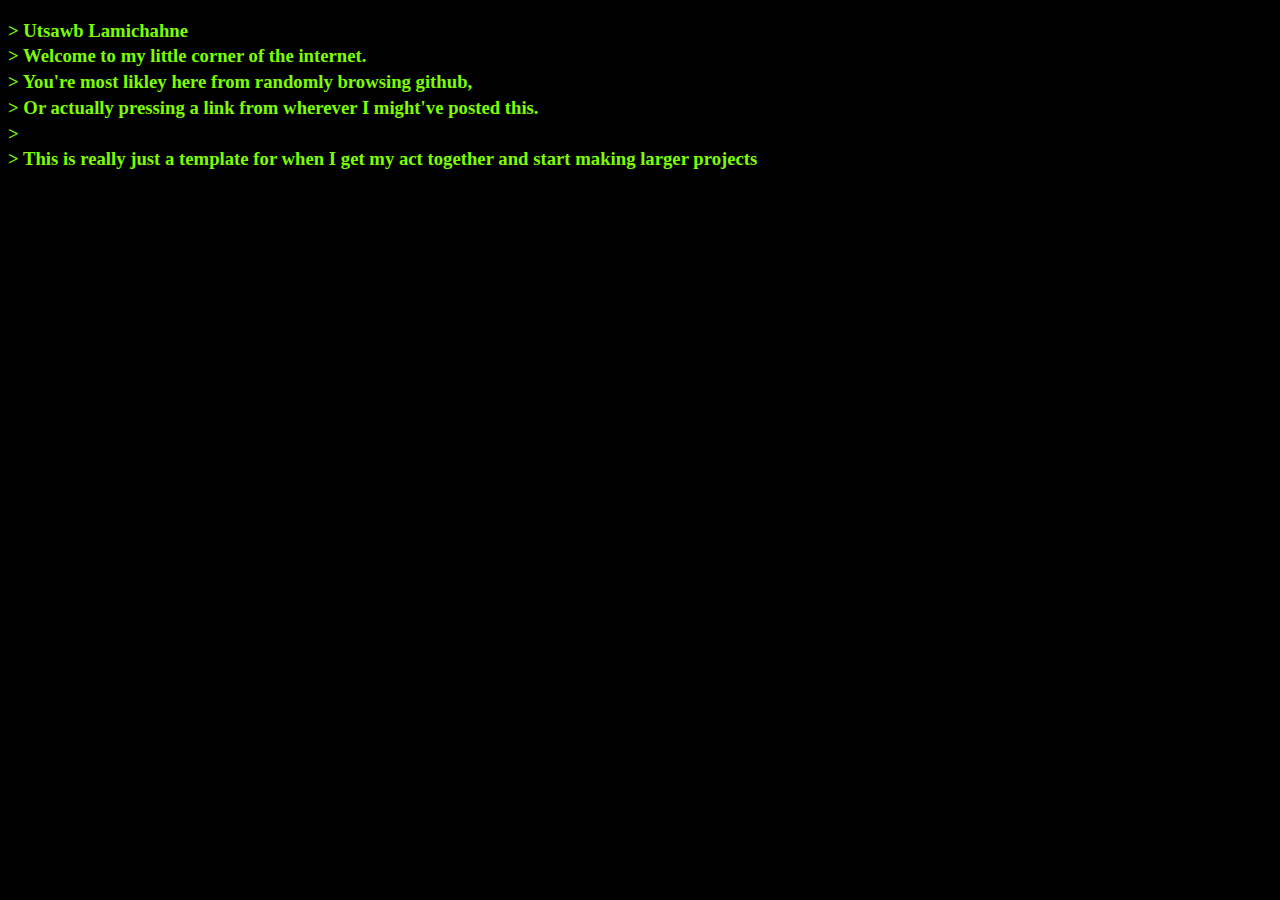
==== index.html @ 91feabf2 "Template for the website" ====
<!DOCTYPE html>
<head>
    <title> &#62.&#62 </title>
    <link rel="stylesheet" href="style.css">
    <script src="logic.js"></script>
</head>
<body>
    <div class="console">
        <h3>
            &#62 Utsawb Lamichahne
        </h3>
        <h3>
            &#62 Welcome to my little corner of the internet.
        </h3>
        <h3>
            &#62 You're most likley here from randomly browsing github,
        </h3>
        <h3>
            &#62 Or actually pressing a link from wherever I might've posted this.
        </h3>
        <h3>
            &#62
        </h3>
        <h3>
            &#62 This is really just a template for when I get my act together and start making larger projects
        </h3>
    </div>
</body>
</html>
---- style.css ----
html, body {
    background-color: black;
}

.console {
    color: lawngreen;
    display: inline-block;
    line-height: 7px;
    height: 7px;
}
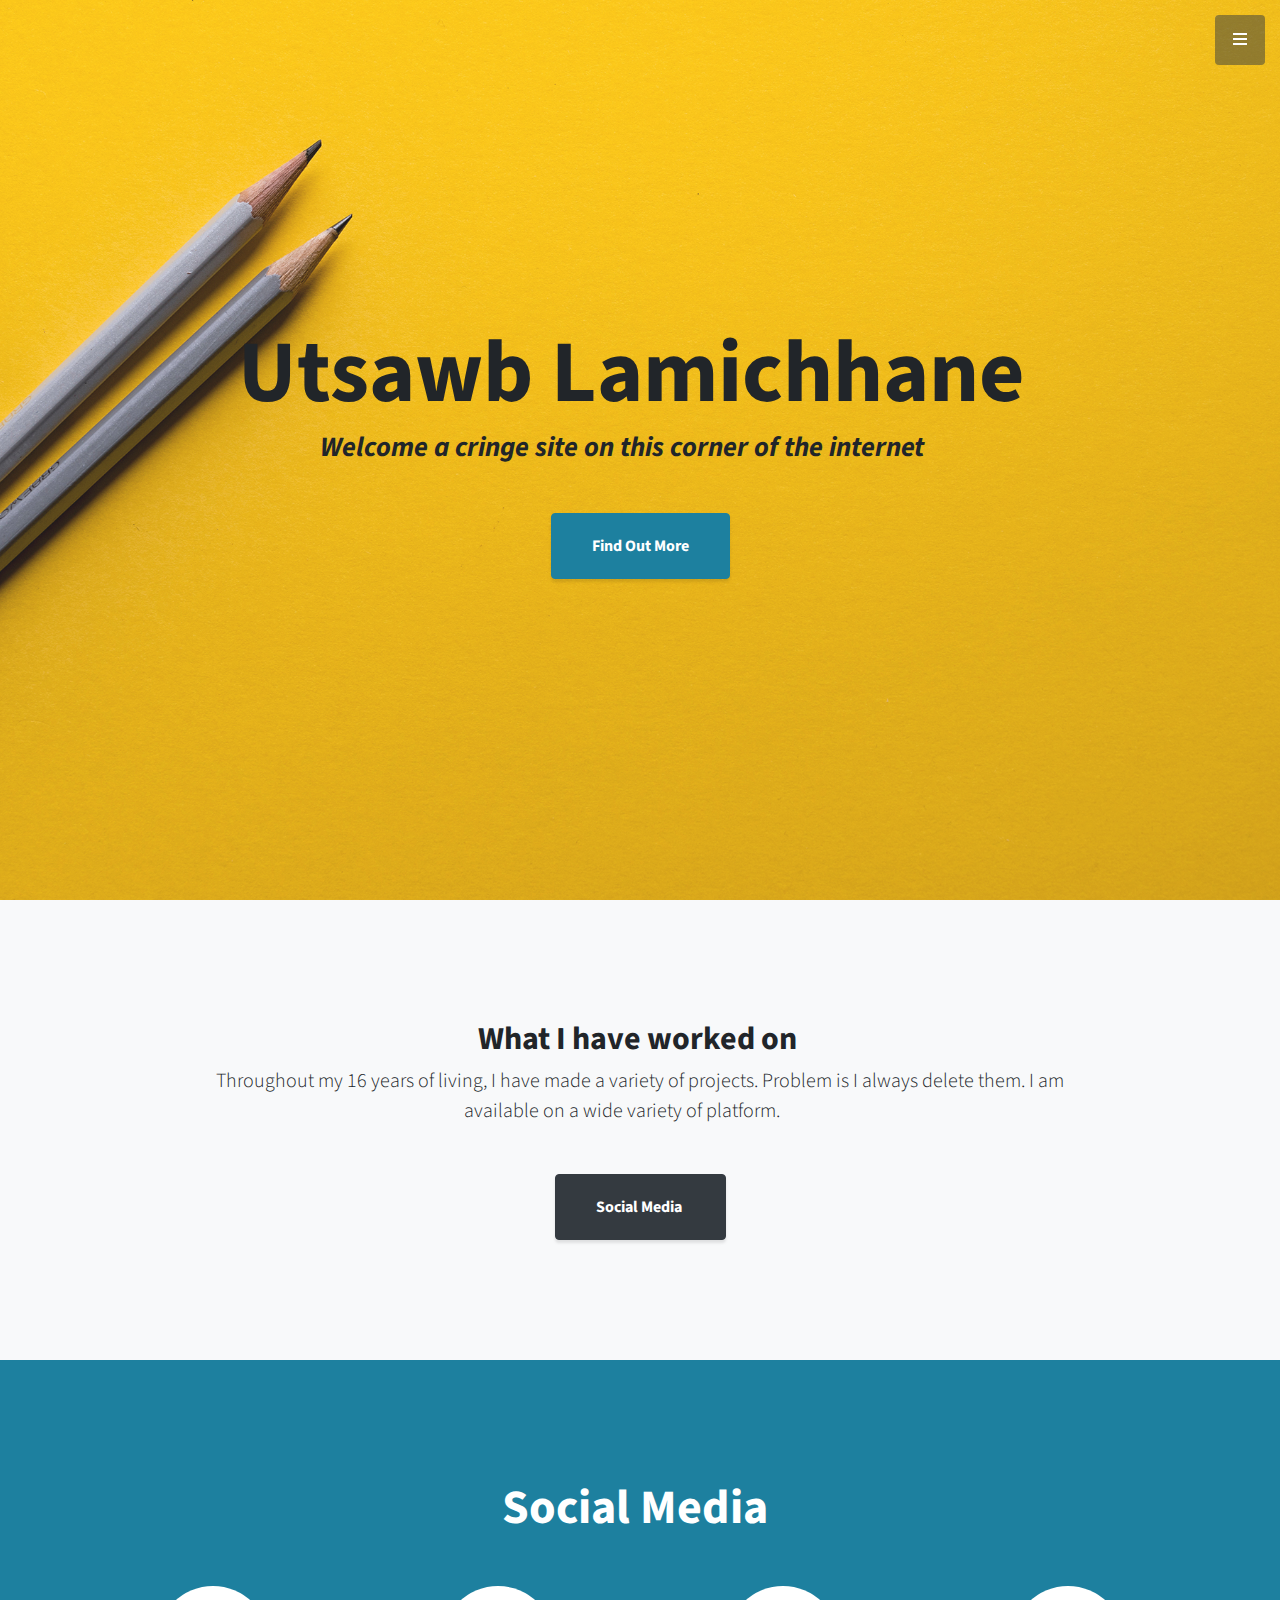
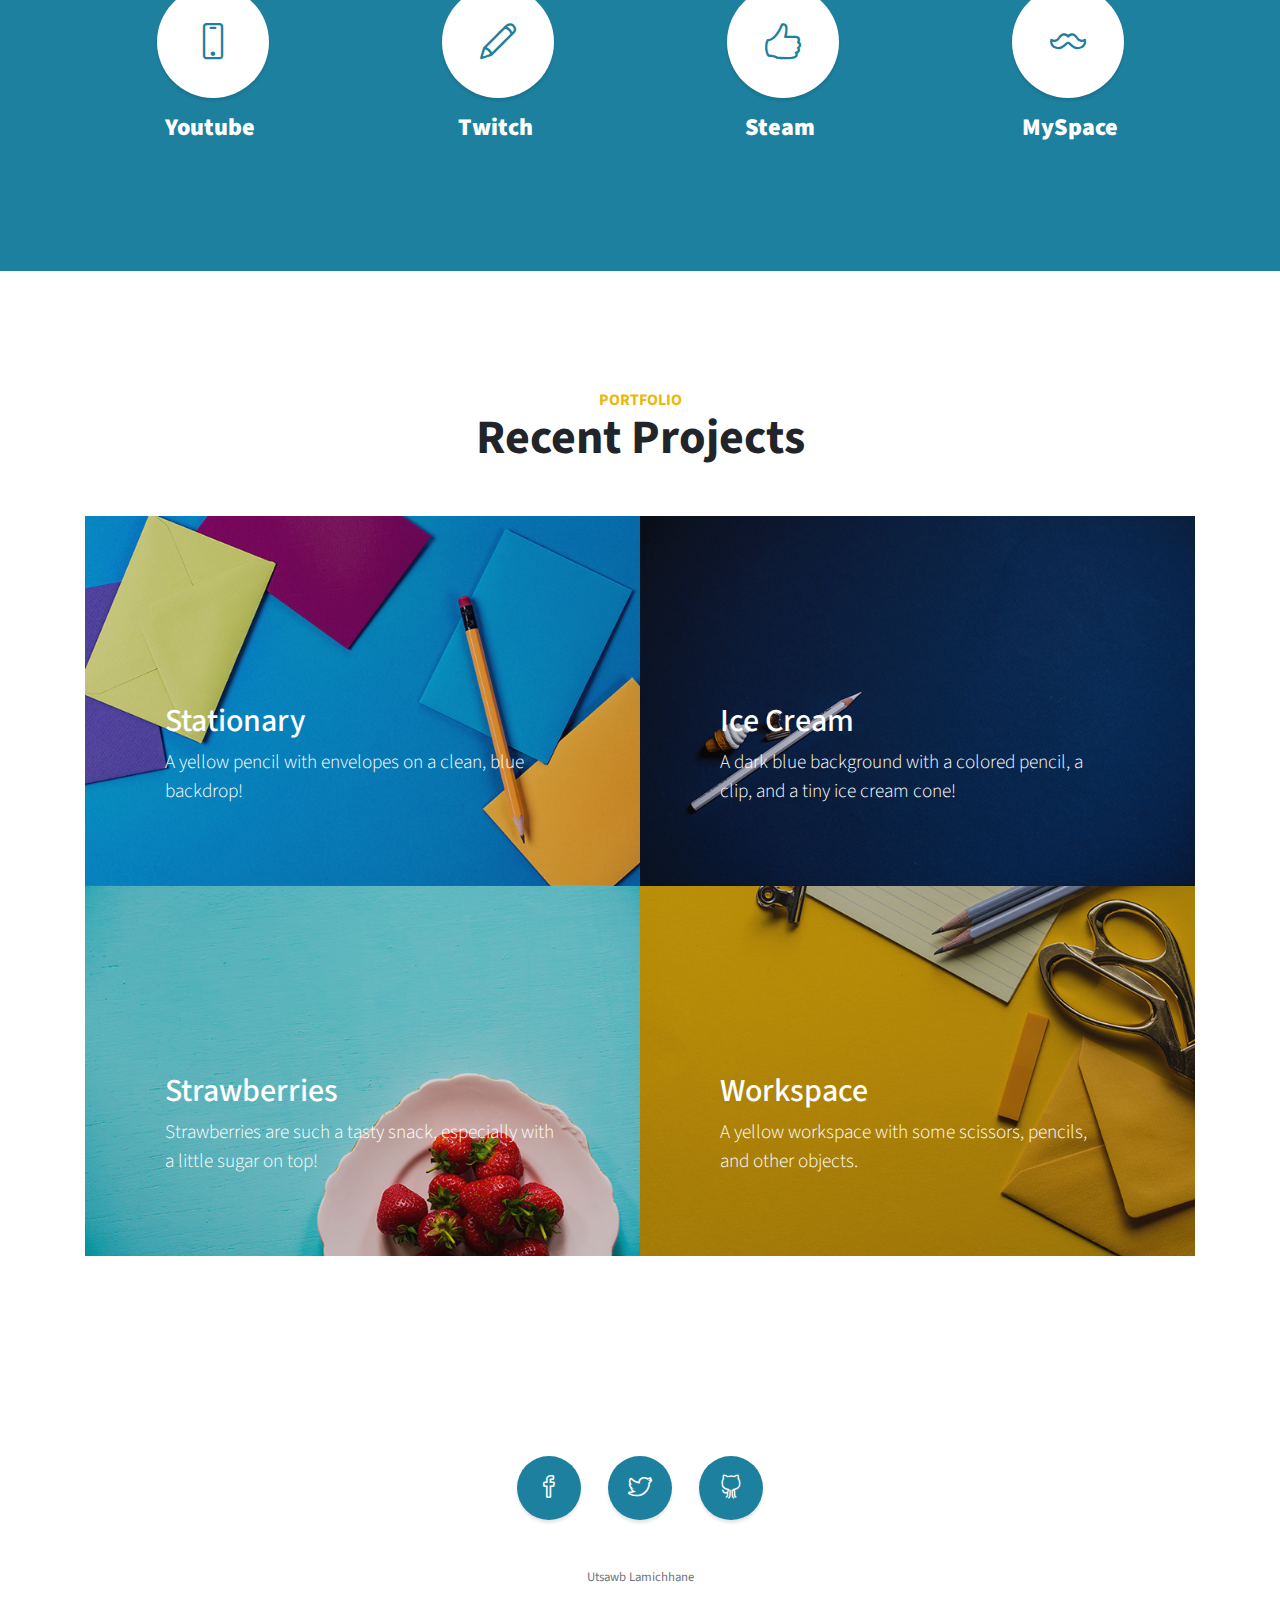
==== commit 5a659485: "New Website" ====
--- a/index.html
+++ b/index.html
@@ -1,29 +1,223 @@
 <!DOCTYPE html>
+<html lang="en">
+
 <head>
-    <title> &#62.&#62 </title>
-    <link rel="stylesheet" href="style.css">
-    <script src="logic.js"></script>
+
+  <meta charset="utf-8">
+  <meta name="viewport" content="width=device-width, initial-scale=1, shrink-to-fit=no">
+  <meta name="description" content="">
+  <meta name="author" content="">
+
+  <title>Utsawb Lamichhane</title>
+
+  <!-- Bootstrap Core CSS -->
+  <link href="vendor/bootstrap/css/bootstrap.min.css" rel="stylesheet">
+
+  <!-- Custom Fonts -->
+  <link href="vendor/fontawesome-free/css/all.min.css" rel="stylesheet" type="text/css">
+  <link href="https://fonts.googleapis.com/css?family=Source+Sans+Pro:300,400,700,300italic,400italic,700italic" rel="stylesheet" type="text/css">
+  <link href="vendor/simple-line-icons/css/simple-line-icons.css" rel="stylesheet">
+
+  <!-- Custom CSS -->
+  <link href="css/stylish-portfolio.min.css" rel="stylesheet">
+
 </head>
-<body>
-    <div class="console">
-        <h3>
-            &#62 Utsawb Lamichahne
-        </h3>
-        <h3>
-            &#62 Welcome to my little corner of the internet.
-        </h3>
-        <h3>
-            &#62 You're most likley here from randomly browsing github,
-        </h3>
-        <h3>
-            &#62 Or actually pressing a link from wherever I might've posted this.
-        </h3>
-        <h3>
-            &#62
-        </h3>
-        <h3>
-            &#62 This is really just a template for when I get my act together and start making larger projects
-        </h3>
-    </div>
+
+<body id="page-top">
+
+  <!-- Navigation -->
+  <a class="menu-toggle rounded" href="#">
+    <i class="fas fa-bars"></i>
+  </a>
+  <nav id="sidebar-wrapper">
+    <ul class="sidebar-nav">
+      <li class="sidebar-brand">
+        <a class="js-scroll-trigger" href="#page-top">Start Bootstrap</a>
+      </li>
+      <li class="sidebar-nav-item">
+        <a class="js-scroll-trigger" href="#page-top">Home</a>
+      </li>
+      <li class="sidebar-nav-item">
+        <a class="js-scroll-trigger" href="#about">About</a>
+      </li>
+      <li class="sidebar-nav-item">
+        <a class="js-scroll-trigger" href="#services">Services</a>
+      </li>
+      <li class="sidebar-nav-item">
+        <a class="js-scroll-trigger" href="#portfolio">Portfolio</a>
+      </li>
+      <li class="sidebar-nav-item">
+        <a class="js-scroll-trigger" href="#contact">Contact</a>
+      </li>
+    </ul>
+  </nav>
+
+  <!-- Header -->
+  <header class="masthead d-flex">
+    <div class="container text-center my-auto">
+      <h1 class="mb-1">Utsawb Lamichhane&nbsp;</h1>
+      <h3 class="mb-5">
+        <em>Welcome a cringe site on this corner of the internet&nbsp; &nbsp; &nbsp;&nbsp;</em>
+      </h3>
+      <a class="btn btn-primary btn-xl js-scroll-trigger" href="#about">Find Out More</a>
+    </div>
+    <div class="overlay"></div>
+  </header>
+
+  <!-- About -->
+  <section class="content-section bg-light" id="about">
+    <div class="container text-center">
+      <div class="row">
+        <div class="col-lg-10 mx-auto">
+          <h2>What I have worked on&nbsp;</h2>
+          <p class="lead mb-5">Throughout my 16 years of living, I have made a variety of projects. Problem is I always delete them. I am available on a wide variety of platform.&nbsp; &nbsp; &nbsp; &nbsp; &nbsp;</p>
+          <a class="btn btn-dark btn-xl js-scroll-trigger" href="#services">Social Media&nbsp;</a>
+        </div>
+      </div>
+    </div>
+  </section>
+
+  <!-- Services -->
+  <section class="content-section bg-primary text-white text-center" id="services">
+    <div class="container">
+      <div class="content-section-heading">
+<h2 class="mb-5">Social Media&nbsp;</h2>
+      </div>
+      <div class="row">
+        <div class="col-lg-3 col-md-6 mb-5 mb-lg-0" onclick="window.location.href='https://www.youtube.com/c/TheCreepingGamer';">
+          <span class="service-icon rounded-circle mx-auto mb-3">
+            <i class="icon-screen-smartphone"></i>
+          </span>
+          <h4>
+            <strong >Youtube&nbsp;</strong>
+          </h4>
+</div>
+        <div class="col-lg-3 col-md-6 mb-5 mb-lg-0">
+          <span class="service-icon rounded-circle mx-auto mb-3">
+            <i class="icon-pencil"></i>
+          </span>
+          <h4>
+            <strong>Twitch&nbsp;</strong>
+          </h4>
+</div>
+        <div class="col-lg-3 col-md-6 mb-5 mb-md-0">
+          <span class="service-icon rounded-circle mx-auto mb-3">
+            <i class="icon-like"></i>
+          </span>
+          <h4>
+            <strong>Steam&nbsp;</strong>
+          </h4>
+</div>
+        <div class="col-lg-3 col-md-6">
+          <span class="service-icon rounded-circle mx-auto mb-3">
+            <i class="icon-mustache"></i>
+          </span>
+          <h4>
+            <strong>&nbsp;MySpace</strong>
+          </h4>
+</div>
+      </div>
+    </div>
+  </section>
+
+  <!-- Callout -->
+  <!-- Portfolio -->
+  <section class="content-section" id="portfolio">
+    <div class="container">
+      <div class="content-section-heading text-center">
+        <h3 class="text-secondary mb-0">Portfolio</h3>
+        <h2 class="mb-5">Recent Projects</h2>
+      </div>
+      <div class="row no-gutters">
+        <div class="col-lg-6">
+          <a class="portfolio-item" href="#!">
+            <div class="caption">
+              <div class="caption-content">
+                <div class="h2">Stationary</div>
+                <p class="mb-0">A yellow pencil with envelopes on a clean, blue backdrop!</p>
+              </div>
+            </div>
+            <img class="img-fluid" src="img/portfolio-1.jpg" alt="">
+          </a>
+        </div>
+        <div class="col-lg-6">
+          <a class="portfolio-item" href="#!">
+            <div class="caption">
+              <div class="caption-content">
+                <div class="h2">Ice Cream</div>
+                <p class="mb-0">A dark blue background with a colored pencil, a clip, and a tiny ice cream cone!</p>
+              </div>
+            </div>
+            <img class="img-fluid" src="img/portfolio-2.jpg" alt="">
+          </a>
+        </div>
+        <div class="col-lg-6">
+          <a class="portfolio-item" href="#!">
+            <div class="caption">
+              <div class="caption-content">
+                <div class="h2">Strawberries</div>
+                <p class="mb-0">Strawberries are such a tasty snack, especially with a little sugar on top!</p>
+              </div>
+            </div>
+            <img class="img-fluid" src="img/portfolio-3.jpg" alt="">
+          </a>
+        </div>
+        <div class="col-lg-6">
+          <a class="portfolio-item" href="#!">
+            <div class="caption">
+              <div class="caption-content">
+                <div class="h2">Workspace</div>
+                <p class="mb-0">A yellow workspace with some scissors, pencils, and other objects.</p>
+              </div>
+            </div>
+            <img class="img-fluid" src="img/portfolio-4.jpg" alt="">
+          </a>
+        </div>
+      </div>
+    </div>
+  </section>
+
+  <!-- Call to Action -->
+  <!-- Map -->
+  <!-- Footer -->
+  <footer class="footer text-center">
+    <div class="container">
+      <ul class="list-inline mb-5">
+        <li class="list-inline-item">
+          <a class="social-link rounded-circle text-white mr-3" href="#!">
+            <i class="icon-social-facebook"></i>
+          </a>
+        </li>
+        <li class="list-inline-item">
+          <a class="social-link rounded-circle text-white mr-3" href="#!">
+            <i class="icon-social-twitter"></i>
+          </a>
+        </li>
+        <li class="list-inline-item">
+          <a class="social-link rounded-circle text-white" href="#!">
+            <i class="icon-social-github"></i>
+          </a>
+        </li>
+      </ul>
+      <p class="text-muted small mb-0">Utsawb Lamichhane</p>
+    </div>
+  </footer>
+
+  <!-- Scroll to Top Button-->
+  <a class="scroll-to-top rounded js-scroll-trigger" href="#page-top">
+    <i class="fas fa-angle-up"></i>
+  </a>
+
+  <!-- Bootstrap core JavaScript -->
+  <script src="vendor/jquery/jquery.min.js"></script>
+  <script src="vendor/bootstrap/js/bootstrap.bundle.min.js"></script>
+
+  <!-- Plugin JavaScript -->
+  <script src="vendor/jquery-easing/jquery.easing.min.js"></script>
+
+  <!-- Custom scripts for this template -->
+  <script src="js/stylish-portfolio.min.js"></script>
+
 </body>
-</html>+
+</html>
--- a/vendor/fontawesome-free/css/all.min.css
+++ b/vendor/fontawesome-free/css/all.min.css
@@ -0,0 +1,5 @@
+/*!
+ * Font Awesome Free 5.13.1 by @fontawesome - https://fontawesome.com
+ * License - https://fontawesome.com/license/free (Icons: CC BY 4.0, Fonts: SIL OFL 1.1, Code: MIT License)
+ */
+.fa,.fab,.fad,.fal,.far,.fas{-moz-osx-font-smoothing:grayscale;-webkit-font-smoothing:antialiased;display:inline-block;font-style:normal;font-variant:normal;text-rendering:auto;line-height:1}.fa-lg{font-size:1.33333em;line-height:.75em;vertical-align:-.0667em}.fa-xs{font-size:.75em}.fa-sm{font-size:.875em}.fa-1x{font-size:1em}.fa-2x{font-size:2em}.fa-3x{font-size:3em}.fa-4x{font-size:4em}.fa-5x{font-size:5em}.fa-6x{font-size:6em}.fa-7x{font-size:7em}.fa-8x{font-size:8em}.fa-9x{font-size:9em}.fa-10x{font-size:10em}.fa-fw{text-align:center;width:1.25em}.fa-ul{list-style-type:none;margin-left:2.5em;padding-left:0}.fa-ul>li{position:relative}.fa-li{left:-2em;position:absolute;text-align:center;width:2em;line-height:inherit}.fa-border{border:.08em solid #eee;border-radius:.1em;padding:.2em .25em .15em}.fa-pull-left{float:left}.fa-pull-right{float:right}.fa.fa-pull-left,.fab.fa-pull-left,.fal.fa-pull-left,.far.fa-pull-left,.fas.fa-pull-left{margin-right:.3em}.fa.fa-pull-right,.fab.fa-pull-right,.fal.fa-pull-right,.far.fa-pull-right,.fas.fa-pull-right{margin-left:.3em}.fa-spin{-webkit-animation:fa-spin 2s linear infinite;animation:fa-spin 2s linear infinite}.fa-pulse{-webkit-animation:fa-spin 1s steps(8) infinite;animation:fa-spin 1s steps(8) infinite}@-webkit-keyframes fa-spin{0%{-webkit-transform:rotate(0deg);transform:rotate(0deg)}to{-webkit-transform:rotate(1turn);transform:rotate(1turn)}}@keyframes fa-spin{0%{-webkit-transform:rotate(0deg);transform:rotate(0deg)}to{-webkit-transform:rotate(1turn);transform:rotate(1turn)}}.fa-rotate-90{-ms-filter:"progid:DXImageTransform.Microsoft.BasicImage(rotation=1)";-webkit-transform:rotate(90deg);transform:rotate(90deg)}.fa-rotate-180{-ms-filter:"progid:DXImageTransform.Microsoft.BasicImage(rotation=2)";-webkit-transform:rotate(180deg);transform:rotate(180deg)}.fa-rotate-270{-ms-filter:"progid:DXImageTransform.Microsoft.BasicImage(rotation=3)";-webkit-transform:rotate(270deg);transform:rotate(270deg)}.fa-flip-horizontal{-ms-filter:"progid:DXImageTransform.Microsoft.BasicImage(rotation=0, mirror=1)";-webkit-transform:scaleX(-1);transform:scaleX(-1)}.fa-flip-vertical{-webkit-transform:scaleY(-1);transform:scaleY(-1)}.fa-flip-both,.fa-flip-horizontal.fa-flip-vertical,.fa-flip-vertical{-ms-filter:"progid:DXImageTransform.Microsoft.BasicImage(rotation=2, mirror=1)"}.fa-flip-both,.fa-flip-horizontal.fa-flip-vertical{-webkit-transform:scale(-1);transform:scale(-1)}:root .fa-flip-both,:root .fa-flip-horizontal,:root .fa-flip-vertical,:root .fa-rotate-90,:root .fa-rotate-180,:root .fa-rotate-270{-webkit-filter:none;filter:none}.fa-stack{display:inline-block;height:2em;line-height:2em;position:relative;vertical-align:middle;width:2.5em}.fa-stack-1x,.fa-stack-2x{left:0;position:absolute;text-align:center;width:100%}.fa-stack-1x{line-height:inherit}.fa-stack-2x{font-size:2em}.fa-inverse{color:#fff}.fa-500px:before{content:"\f26e"}.fa-accessible-icon:before{content:"\f368"}.fa-accusoft:before{content:"\f369"}.fa-acquisitions-incorporated:before{content:"\f6af"}.fa-ad:before{content:"\f641"}.fa-address-book:before{content:"\f2b9"}.fa-address-card:before{content:"\f2bb"}.fa-adjust:before{content:"\f042"}.fa-adn:before{content:"\f170"}.fa-adobe:before{content:"\f778"}.fa-adversal:before{content:"\f36a"}.fa-affiliatetheme:before{content:"\f36b"}.fa-air-freshener:before{content:"\f5d0"}.fa-airbnb:before{content:"\f834"}.fa-algolia:before{content:"\f36c"}.fa-align-center:before{content:"\f037"}.fa-align-justify:before{content:"\f039"}.fa-align-left:before{content:"\f036"}.fa-align-right:before{content:"\f038"}.fa-alipay:before{content:"\f642"}.fa-allergies:before{content:"\f461"}.fa-amazon:before{content:"\f270"}.fa-amazon-pay:before{content:"\f42c"}.fa-ambulance:before{content:"\f0f9"}.fa-american-sign-language-interpreting:before{content:"\f2a3"}.fa-amilia:before{content:"\f36d"}.fa-anchor:before{content:"\f13d"}.fa-android:before{content:"\f17b"}.fa-angellist:before{content:"\f209"}.fa-angle-double-down:before{content:"\f103"}.fa-angle-double-left:before{content:"\f100"}.fa-angle-double-right:before{content:"\f101"}.fa-angle-double-up:before{content:"\f102"}.fa-angle-down:before{content:"\f107"}.fa-angle-left:before{content:"\f104"}.fa-angle-right:before{content:"\f105"}.fa-angle-up:before{content:"\f106"}.fa-angry:before{content:"\f556"}.fa-angrycreative:before{content:"\f36e"}.fa-angular:before{content:"\f420"}.fa-ankh:before{content:"\f644"}.fa-app-store:before{content:"\f36f"}.fa-app-store-ios:before{content:"\f370"}.fa-apper:before{content:"\f371"}.fa-apple:before{content:"\f179"}.fa-apple-alt:before{content:"\f5d1"}.fa-apple-pay:before{content:"\f415"}.fa-archive:before{content:"\f187"}.fa-archway:before{content:"\f557"}.fa-arrow-alt-circle-down:before{content:"\f358"}.fa-arrow-alt-circle-left:before{content:"\f359"}.fa-arrow-alt-circle-right:before{content:"\f35a"}.fa-arrow-alt-circle-up:before{content:"\f35b"}.fa-arrow-circle-down:before{content:"\f0ab"}.fa-arrow-circle-left:before{content:"\f0a8"}.fa-arrow-circle-right:before{content:"\f0a9"}.fa-arrow-circle-up:before{content:"\f0aa"}.fa-arrow-down:before{content:"\f063"}.fa-arrow-left:before{content:"\f060"}.fa-arrow-right:before{content:"\f061"}.fa-arrow-up:before{content:"\f062"}.fa-arrows-alt:before{content:"\f0b2"}.fa-arrows-alt-h:before{content:"\f337"}.fa-arrows-alt-v:before{content:"\f338"}.fa-artstation:before{content:"\f77a"}.fa-assistive-listening-systems:before{content:"\f2a2"}.fa-asterisk:before{content:"\f069"}.fa-asymmetrik:before{content:"\f372"}.fa-at:before{content:"\f1fa"}.fa-atlas:before{content:"\f558"}.fa-atlassian:before{content:"\f77b"}.fa-atom:before{content:"\f5d2"}.fa-audible:before{content:"\f373"}.fa-audio-description:before{content:"\f29e"}.fa-autoprefixer:before{content:"\f41c"}.fa-avianex:before{content:"\f374"}.fa-aviato:before{content:"\f421"}.fa-award:before{content:"\f559"}.fa-aws:before{content:"\f375"}.fa-baby:before{content:"\f77c"}.fa-baby-carriage:before{content:"\f77d"}.fa-backspace:before{content:"\f55a"}.fa-backward:before{content:"\f04a"}.fa-bacon:before{content:"\f7e5"}.fa-bacteria:before{content:"\f959"}.fa-bacterium:before{content:"\f95a"}.fa-bahai:before{content:"\f666"}.fa-balance-scale:before{content:"\f24e"}.fa-balance-scale-left:before{content:"\f515"}.fa-balance-scale-right:before{content:"\f516"}.fa-ban:before{content:"\f05e"}.fa-band-aid:before{content:"\f462"}.fa-bandcamp:before{content:"\f2d5"}.fa-barcode:before{content:"\f02a"}.fa-bars:before{content:"\f0c9"}.fa-baseball-ball:before{content:"\f433"}.fa-basketball-ball:before{content:"\f434"}.fa-bath:before{content:"\f2cd"}.fa-battery-empty:before{content:"\f244"}.fa-battery-full:before{content:"\f240"}.fa-battery-half:before{content:"\f242"}.fa-battery-quarter:before{content:"\f243"}.fa-battery-three-quarters:before{content:"\f241"}.fa-battle-net:before{content:"\f835"}.fa-bed:before{content:"\f236"}.fa-beer:before{content:"\f0fc"}.fa-behance:before{content:"\f1b4"}.fa-behance-square:before{content:"\f1b5"}.fa-bell:before{content:"\f0f3"}.fa-bell-slash:before{content:"\f1f6"}.fa-bezier-curve:before{content:"\f55b"}.fa-bible:before{content:"\f647"}.fa-bicycle:before{content:"\f206"}.fa-biking:before{content:"\f84a"}.fa-bimobject:before{content:"\f378"}.fa-binoculars:before{content:"\f1e5"}.fa-biohazard:before{content:"\f780"}.fa-birthday-cake:before{content:"\f1fd"}.fa-bitbucket:before{content:"\f171"}.fa-bitcoin:before{content:"\f379"}.fa-bity:before{content:"\f37a"}.fa-black-tie:before{content:"\f27e"}.fa-blackberry:before{content:"\f37b"}.fa-blender:before{content:"\f517"}.fa-blender-phone:before{content:"\f6b6"}.fa-blind:before{content:"\f29d"}.fa-blog:before{content:"\f781"}.fa-blogger:before{content:"\f37c"}.fa-blogger-b:before{content:"\f37d"}.fa-bluetooth:before{content:"\f293"}.fa-bluetooth-b:before{content:"\f294"}.fa-bold:before{content:"\f032"}.fa-bolt:before{content:"\f0e7"}.fa-bomb:before{content:"\f1e2"}.fa-bone:before{content:"\f5d7"}.fa-bong:before{content:"\f55c"}.fa-book:before{content:"\f02d"}.fa-book-dead:before{content:"\f6b7"}.fa-book-medical:before{content:"\f7e6"}.fa-book-open:before{content:"\f518"}.fa-book-reader:before{content:"\f5da"}.fa-bookmark:before{content:"\f02e"}.fa-bootstrap:before{content:"\f836"}.fa-border-all:before{content:"\f84c"}.fa-border-none:before{content:"\f850"}.fa-border-style:before{content:"\f853"}.fa-bowling-ball:before{content:"\f436"}.fa-box:before{content:"\f466"}.fa-box-open:before{content:"\f49e"}.fa-box-tissue:before{content:"\f95b"}.fa-boxes:before{content:"\f468"}.fa-braille:before{content:"\f2a1"}.fa-brain:before{content:"\f5dc"}.fa-bread-slice:before{content:"\f7ec"}.fa-briefcase:before{content:"\f0b1"}.fa-briefcase-medical:before{content:"\f469"}.fa-broadcast-tower:before{content:"\f519"}.fa-broom:before{content:"\f51a"}.fa-brush:before{content:"\f55d"}.fa-btc:before{content:"\f15a"}.fa-buffer:before{content:"\f837"}.fa-bug:before{content:"\f188"}.fa-building:before{content:"\f1ad"}.fa-bullhorn:before{content:"\f0a1"}.fa-bullseye:before{content:"\f140"}.fa-burn:before{content:"\f46a"}.fa-buromobelexperte:before{content:"\f37f"}.fa-bus:before{content:"\f207"}.fa-bus-alt:before{content:"\f55e"}.fa-business-time:before{content:"\f64a"}.fa-buy-n-large:before{content:"\f8a6"}.fa-buysellads:before{content:"\f20d"}.fa-calculator:before{content:"\f1ec"}.fa-calendar:before{content:"\f133"}.fa-calendar-alt:before{content:"\f073"}.fa-calendar-check:before{content:"\f274"}.fa-calendar-day:before{content:"\f783"}.fa-calendar-minus:before{content:"\f272"}.fa-calendar-plus:before{content:"\f271"}.fa-calendar-times:before{content:"\f273"}.fa-calendar-week:before{content:"\f784"}.fa-camera:before{content:"\f030"}.fa-camera-retro:before{content:"\f083"}.fa-campground:before{content:"\f6bb"}.fa-canadian-maple-leaf:before{content:"\f785"}.fa-candy-cane:before{content:"\f786"}.fa-cannabis:before{content:"\f55f"}.fa-capsules:before{content:"\f46b"}.fa-car:before{content:"\f1b9"}.fa-car-alt:before{content:"\f5de"}.fa-car-battery:before{content:"\f5df"}.fa-car-crash:before{content:"\f5e1"}.fa-car-side:before{content:"\f5e4"}.fa-caravan:before{content:"\f8ff"}.fa-caret-down:before{content:"\f0d7"}.fa-caret-left:before{content:"\f0d9"}.fa-caret-right:before{content:"\f0da"}.fa-caret-square-down:before{content:"\f150"}.fa-caret-square-left:before{content:"\f191"}.fa-caret-square-right:before{content:"\f152"}.fa-caret-square-up:before{content:"\f151"}.fa-caret-up:before{content:"\f0d8"}.fa-carrot:before{content:"\f787"}.fa-cart-arrow-down:before{content:"\f218"}.fa-cart-plus:before{content:"\f217"}.fa-cash-register:before{content:"\f788"}.fa-cat:before{content:"\f6be"}.fa-cc-amazon-pay:before{content:"\f42d"}.fa-cc-amex:before{content:"\f1f3"}.fa-cc-apple-pay:before{content:"\f416"}.fa-cc-diners-club:before{content:"\f24c"}.fa-cc-discover:before{content:"\f1f2"}.fa-cc-jcb:before{content:"\f24b"}.fa-cc-mastercard:before{content:"\f1f1"}.fa-cc-paypal:before{content:"\f1f4"}.fa-cc-stripe:before{content:"\f1f5"}.fa-cc-visa:before{content:"\f1f0"}.fa-centercode:before{content:"\f380"}.fa-centos:before{content:"\f789"}.fa-certificate:before{content:"\f0a3"}.fa-chair:before{content:"\f6c0"}.fa-chalkboard:before{content:"\f51b"}.fa-chalkboard-teacher:before{content:"\f51c"}.fa-charging-station:before{content:"\f5e7"}.fa-chart-area:before{content:"\f1fe"}.fa-chart-bar:before{content:"\f080"}.fa-chart-line:before{content:"\f201"}.fa-chart-pie:before{content:"\f200"}.fa-check:before{content:"\f00c"}.fa-check-circle:before{content:"\f058"}.fa-check-double:before{content:"\f560"}.fa-check-square:before{content:"\f14a"}.fa-cheese:before{content:"\f7ef"}.fa-chess:before{content:"\f439"}.fa-chess-bishop:before{content:"\f43a"}.fa-chess-board:before{content:"\f43c"}.fa-chess-king:before{content:"\f43f"}.fa-chess-knight:before{content:"\f441"}.fa-chess-pawn:before{content:"\f443"}.fa-chess-queen:before{content:"\f445"}.fa-chess-rook:before{content:"\f447"}.fa-chevron-circle-down:before{content:"\f13a"}.fa-chevron-circle-left:before{content:"\f137"}.fa-chevron-circle-right:before{content:"\f138"}.fa-chevron-circle-up:before{content:"\f139"}.fa-chevron-down:before{content:"\f078"}.fa-chevron-left:before{content:"\f053"}.fa-chevron-right:before{content:"\f054"}.fa-chevron-up:before{content:"\f077"}.fa-child:before{content:"\f1ae"}.fa-chrome:before{content:"\f268"}.fa-chromecast:before{content:"\f838"}.fa-church:before{content:"\f51d"}.fa-circle:before{content:"\f111"}.fa-circle-notch:before{content:"\f1ce"}.fa-city:before{content:"\f64f"}.fa-clinic-medical:before{content:"\f7f2"}.fa-clipboard:before{content:"\f328"}.fa-clipboard-check:before{content:"\f46c"}.fa-clipboard-list:before{content:"\f46d"}.fa-clock:before{content:"\f017"}.fa-clone:before{content:"\f24d"}.fa-closed-captioning:before{content:"\f20a"}.fa-cloud:before{content:"\f0c2"}.fa-cloud-download-alt:before{content:"\f381"}.fa-cloud-meatball:before{content:"\f73b"}.fa-cloud-moon:before{content:"\f6c3"}.fa-cloud-moon-rain:before{content:"\f73c"}.fa-cloud-rain:before{content:"\f73d"}.fa-cloud-showers-heavy:before{content:"\f740"}.fa-cloud-sun:before{content:"\f6c4"}.fa-cloud-sun-rain:before{content:"\f743"}.fa-cloud-upload-alt:before{content:"\f382"}.fa-cloudscale:before{content:"\f383"}.fa-cloudsmith:before{content:"\f384"}.fa-cloudversify:before{content:"\f385"}.fa-cocktail:before{content:"\f561"}.fa-code:before{content:"\f121"}.fa-code-branch:before{content:"\f126"}.fa-codepen:before{content:"\f1cb"}.fa-codiepie:before{content:"\f284"}.fa-coffee:before{content:"\f0f4"}.fa-cog:before{content:"\f013"}.fa-cogs:before{content:"\f085"}.fa-coins:before{content:"\f51e"}.fa-columns:before{content:"\f0db"}.fa-comment:before{content:"\f075"}.fa-comment-alt:before{content:"\f27a"}.fa-comment-dollar:before{content:"\f651"}.fa-comment-dots:before{content:"\f4ad"}.fa-comment-medical:before{content:"\f7f5"}.fa-comment-slash:before{content:"\f4b3"}.fa-comments:before{content:"\f086"}.fa-comments-dollar:before{content:"\f653"}.fa-compact-disc:before{content:"\f51f"}.fa-compass:before{content:"\f14e"}.fa-compress:before{content:"\f066"}.fa-compress-alt:before{content:"\f422"}.fa-compress-arrows-alt:before{content:"\f78c"}.fa-concierge-bell:before{content:"\f562"}.fa-confluence:before{content:"\f78d"}.fa-connectdevelop:before{content:"\f20e"}.fa-contao:before{content:"\f26d"}.fa-cookie:before{content:"\f563"}.fa-cookie-bite:before{content:"\f564"}.fa-copy:before{content:"\f0c5"}.fa-copyright:before{content:"\f1f9"}.fa-cotton-bureau:before{content:"\f89e"}.fa-couch:before{content:"\f4b8"}.fa-cpanel:before{content:"\f388"}.fa-creative-commons:before{content:"\f25e"}.fa-creative-commons-by:before{content:"\f4e7"}.fa-creative-commons-nc:before{content:"\f4e8"}.fa-creative-commons-nc-eu:before{content:"\f4e9"}.fa-creative-commons-nc-jp:before{content:"\f4ea"}.fa-creative-commons-nd:before{content:"\f4eb"}.fa-creative-commons-pd:before{content:"\f4ec"}.fa-creative-commons-pd-alt:before{content:"\f4ed"}.fa-creative-commons-remix:before{content:"\f4ee"}.fa-creative-commons-sa:before{content:"\f4ef"}.fa-creative-commons-sampling:before{content:"\f4f0"}.fa-creative-commons-sampling-plus:before{content:"\f4f1"}.fa-creative-commons-share:before{content:"\f4f2"}.fa-creative-commons-zero:before{content:"\f4f3"}.fa-credit-card:before{content:"\f09d"}.fa-critical-role:before{content:"\f6c9"}.fa-crop:before{content:"\f125"}.fa-crop-alt:before{content:"\f565"}.fa-cross:before{content:"\f654"}.fa-crosshairs:before{content:"\f05b"}.fa-crow:before{content:"\f520"}.fa-crown:before{content:"\f521"}.fa-crutch:before{content:"\f7f7"}.fa-css3:before{content:"\f13c"}.fa-css3-alt:before{content:"\f38b"}.fa-cube:before{content:"\f1b2"}.fa-cubes:before{content:"\f1b3"}.fa-cut:before{content:"\f0c4"}.fa-cuttlefish:before{content:"\f38c"}.fa-d-and-d:before{content:"\f38d"}.fa-d-and-d-beyond:before{content:"\f6ca"}.fa-dailymotion:before{content:"\f952"}.fa-dashcube:before{content:"\f210"}.fa-database:before{content:"\f1c0"}.fa-deaf:before{content:"\f2a4"}.fa-deezer:before{content:"\f977"}.fa-delicious:before{content:"\f1a5"}.fa-democrat:before{content:"\f747"}.fa-deploydog:before{content:"\f38e"}.fa-deskpro:before{content:"\f38f"}.fa-desktop:before{content:"\f108"}.fa-dev:before{content:"\f6cc"}.fa-deviantart:before{content:"\f1bd"}.fa-dharmachakra:before{content:"\f655"}.fa-dhl:before{content:"\f790"}.fa-diagnoses:before{content:"\f470"}.fa-diaspora:before{content:"\f791"}.fa-dice:before{content:"\f522"}.fa-dice-d20:before{content:"\f6cf"}.fa-dice-d6:before{content:"\f6d1"}.fa-dice-five:before{content:"\f523"}.fa-dice-four:before{content:"\f524"}.fa-dice-one:before{content:"\f525"}.fa-dice-six:before{content:"\f526"}.fa-dice-three:before{content:"\f527"}.fa-dice-two:before{content:"\f528"}.fa-digg:before{content:"\f1a6"}.fa-digital-ocean:before{content:"\f391"}.fa-digital-tachograph:before{content:"\f566"}.fa-directions:before{content:"\f5eb"}.fa-discord:before{content:"\f392"}.fa-discourse:before{content:"\f393"}.fa-disease:before{content:"\f7fa"}.fa-divide:before{content:"\f529"}.fa-dizzy:before{content:"\f567"}.fa-dna:before{content:"\f471"}.fa-dochub:before{content:"\f394"}.fa-docker:before{content:"\f395"}.fa-dog:before{content:"\f6d3"}.fa-dollar-sign:before{content:"\f155"}.fa-dolly:before{content:"\f472"}.fa-dolly-flatbed:before{content:"\f474"}.fa-donate:before{content:"\f4b9"}.fa-door-closed:before{content:"\f52a"}.fa-door-open:before{content:"\f52b"}.fa-dot-circle:before{content:"\f192"}.fa-dove:before{content:"\f4ba"}.fa-download:before{content:"\f019"}.fa-draft2digital:before{content:"\f396"}.fa-drafting-compass:before{content:"\f568"}.fa-dragon:before{content:"\f6d5"}.fa-draw-polygon:before{content:"\f5ee"}.fa-dribbble:before{content:"\f17d"}.fa-dribbble-square:before{content:"\f397"}.fa-dropbox:before{content:"\f16b"}.fa-drum:before{content:"\f569"}.fa-drum-steelpan:before{content:"\f56a"}.fa-drumstick-bite:before{content:"\f6d7"}.fa-drupal:before{content:"\f1a9"}.fa-dumbbell:before{content:"\f44b"}.fa-dumpster:before{content:"\f793"}.fa-dumpster-fire:before{content:"\f794"}.fa-dungeon:before{content:"\f6d9"}.fa-dyalog:before{content:"\f399"}.fa-earlybirds:before{content:"\f39a"}.fa-ebay:before{content:"\f4f4"}.fa-edge:before{content:"\f282"}.fa-edge-legacy:before{content:"\f978"}.fa-edit:before{content:"\f044"}.fa-egg:before{content:"\f7fb"}.fa-eject:before{content:"\f052"}.fa-elementor:before{content:"\f430"}.fa-ellipsis-h:before{content:"\f141"}.fa-ellipsis-v:before{content:"\f142"}.fa-ello:before{content:"\f5f1"}.fa-ember:before{content:"\f423"}.fa-empire:before{content:"\f1d1"}.fa-envelope:before{content:"\f0e0"}.fa-envelope-open:before{content:"\f2b6"}.fa-envelope-open-text:before{content:"\f658"}.fa-envelope-square:before{content:"\f199"}.fa-envira:before{content:"\f299"}.fa-equals:before{content:"\f52c"}.fa-eraser:before{content:"\f12d"}.fa-erlang:before{content:"\f39d"}.fa-ethereum:before{content:"\f42e"}.fa-ethernet:before{content:"\f796"}.fa-etsy:before{content:"\f2d7"}.fa-euro-sign:before{content:"\f153"}.fa-evernote:before{content:"\f839"}.fa-exchange-alt:before{content:"\f362"}.fa-exclamation:before{content:"\f12a"}.fa-exclamation-circle:before{content:"\f06a"}.fa-exclamation-triangle:before{content:"\f071"}.fa-expand:before{content:"\f065"}.fa-expand-alt:before{content:"\f424"}.fa-expand-arrows-alt:before{content:"\f31e"}.fa-expeditedssl:before{content:"\f23e"}.fa-external-link-alt:before{content:"\f35d"}.fa-external-link-square-alt:before{content:"\f360"}.fa-eye:before{content:"\f06e"}.fa-eye-dropper:before{content:"\f1fb"}.fa-eye-slash:before{content:"\f070"}.fa-facebook:before{content:"\f09a"}.fa-facebook-f:before{content:"\f39e"}.fa-facebook-messenger:before{content:"\f39f"}.fa-facebook-square:before{content:"\f082"}.fa-fan:before{content:"\f863"}.fa-fantasy-flight-games:before{content:"\f6dc"}.fa-fast-backward:before{content:"\f049"}.fa-fast-forward:before{content:"\f050"}.fa-faucet:before{content:"\f905"}.fa-fax:before{content:"\f1ac"}.fa-feather:before{content:"\f52d"}.fa-feather-alt:before{content:"\f56b"}.fa-fedex:before{content:"\f797"}.fa-fedora:before{content:"\f798"}.fa-female:before{content:"\f182"}.fa-fighter-jet:before{content:"\f0fb"}.fa-figma:before{content:"\f799"}.fa-file:before{content:"\f15b"}.fa-file-alt:before{content:"\f15c"}.fa-file-archive:before{content:"\f1c6"}.fa-file-audio:before{content:"\f1c7"}.fa-file-code:before{content:"\f1c9"}.fa-file-contract:before{content:"\f56c"}.fa-file-csv:before{content:"\f6dd"}.fa-file-download:before{content:"\f56d"}.fa-file-excel:before{content:"\f1c3"}.fa-file-export:before{content:"\f56e"}.fa-file-image:before{content:"\f1c5"}.fa-file-import:before{content:"\f56f"}.fa-file-invoice:before{content:"\f570"}.fa-file-invoice-dollar:before{content:"\f571"}.fa-file-medical:before{content:"\f477"}.fa-file-medical-alt:before{content:"\f478"}.fa-file-pdf:before{content:"\f1c1"}.fa-file-powerpoint:before{content:"\f1c4"}.fa-file-prescription:before{content:"\f572"}.fa-file-signature:before{content:"\f573"}.fa-file-upload:before{content:"\f574"}.fa-file-video:before{content:"\f1c8"}.fa-file-word:before{content:"\f1c2"}.fa-fill:before{content:"\f575"}.fa-fill-drip:before{content:"\f576"}.fa-film:before{content:"\f008"}.fa-filter:before{content:"\f0b0"}.fa-fingerprint:before{content:"\f577"}.fa-fire:before{content:"\f06d"}.fa-fire-alt:before{content:"\f7e4"}.fa-fire-extinguisher:before{content:"\f134"}.fa-firefox:before{content:"\f269"}.fa-firefox-browser:before{content:"\f907"}.fa-first-aid:before{content:"\f479"}.fa-first-order:before{content:"\f2b0"}.fa-first-order-alt:before{content:"\f50a"}.fa-firstdraft:before{content:"\f3a1"}.fa-fish:before{content:"\f578"}.fa-fist-raised:before{content:"\f6de"}.fa-flag:before{content:"\f024"}.fa-flag-checkered:before{content:"\f11e"}.fa-flag-usa:before{content:"\f74d"}.fa-flask:before{content:"\f0c3"}.fa-flickr:before{content:"\f16e"}.fa-flipboard:before{content:"\f44d"}.fa-flushed:before{content:"\f579"}.fa-fly:before{content:"\f417"}.fa-folder:before{content:"\f07b"}.fa-folder-minus:before{content:"\f65d"}.fa-folder-open:before{content:"\f07c"}.fa-folder-plus:before{content:"\f65e"}.fa-font:before{content:"\f031"}.fa-font-awesome:before{content:"\f2b4"}.fa-font-awesome-alt:before{content:"\f35c"}.fa-font-awesome-flag:before{content:"\f425"}.fa-font-awesome-logo-full:before{content:"\f4e6"}.fa-fonticons:before{content:"\f280"}.fa-fonticons-fi:before{content:"\f3a2"}.fa-football-ball:before{content:"\f44e"}.fa-fort-awesome:before{content:"\f286"}.fa-fort-awesome-alt:before{content:"\f3a3"}.fa-forumbee:before{content:"\f211"}.fa-forward:before{content:"\f04e"}.fa-foursquare:before{content:"\f180"}.fa-free-code-camp:before{content:"\f2c5"}.fa-freebsd:before{content:"\f3a4"}.fa-frog:before{content:"\f52e"}.fa-frown:before{content:"\f119"}.fa-frown-open:before{content:"\f57a"}.fa-fulcrum:before{content:"\f50b"}.fa-funnel-dollar:before{content:"\f662"}.fa-futbol:before{content:"\f1e3"}.fa-galactic-republic:before{content:"\f50c"}.fa-galactic-senate:before{content:"\f50d"}.fa-gamepad:before{content:"\f11b"}.fa-gas-pump:before{content:"\f52f"}.fa-gavel:before{content:"\f0e3"}.fa-gem:before{content:"\f3a5"}.fa-genderless:before{content:"\f22d"}.fa-get-pocket:before{content:"\f265"}.fa-gg:before{content:"\f260"}.fa-gg-circle:before{content:"\f261"}.fa-ghost:before{content:"\f6e2"}.fa-gift:before{content:"\f06b"}.fa-gifts:before{content:"\f79c"}.fa-git:before{content:"\f1d3"}.fa-git-alt:before{content:"\f841"}.fa-git-square:before{content:"\f1d2"}.fa-github:before{content:"\f09b"}.fa-github-alt:before{content:"\f113"}.fa-github-square:before{content:"\f092"}.fa-gitkraken:before{content:"\f3a6"}.fa-gitlab:before{content:"\f296"}.fa-gitter:before{content:"\f426"}.fa-glass-cheers:before{content:"\f79f"}.fa-glass-martini:before{content:"\f000"}.fa-glass-martini-alt:before{content:"\f57b"}.fa-glass-whiskey:before{content:"\f7a0"}.fa-glasses:before{content:"\f530"}.fa-glide:before{content:"\f2a5"}.fa-glide-g:before{content:"\f2a6"}.fa-globe:before{content:"\f0ac"}.fa-globe-africa:before{content:"\f57c"}.fa-globe-americas:before{content:"\f57d"}.fa-globe-asia:before{content:"\f57e"}.fa-globe-europe:before{content:"\f7a2"}.fa-gofore:before{content:"\f3a7"}.fa-golf-ball:before{content:"\f450"}.fa-goodreads:before{content:"\f3a8"}.fa-goodreads-g:before{content:"\f3a9"}.fa-google:before{content:"\f1a0"}.fa-google-drive:before{content:"\f3aa"}.fa-google-pay:before{content:"\f979"}.fa-google-play:before{content:"\f3ab"}.fa-google-plus:before{content:"\f2b3"}.fa-google-plus-g:before{content:"\f0d5"}.fa-google-plus-square:before{content:"\f0d4"}.fa-google-wallet:before{content:"\f1ee"}.fa-gopuram:before{content:"\f664"}.fa-graduation-cap:before{content:"\f19d"}.fa-gratipay:before{content:"\f184"}.fa-grav:before{content:"\f2d6"}.fa-greater-than:before{content:"\f531"}.fa-greater-than-equal:before{content:"\f532"}.fa-grimace:before{content:"\f57f"}.fa-grin:before{content:"\f580"}.fa-grin-alt:before{content:"\f581"}.fa-grin-beam:before{content:"\f582"}.fa-grin-beam-sweat:before{content:"\f583"}.fa-grin-hearts:before{content:"\f584"}.fa-grin-squint:before{content:"\f585"}.fa-grin-squint-tears:before{content:"\f586"}.fa-grin-stars:before{content:"\f587"}.fa-grin-tears:before{content:"\f588"}.fa-grin-tongue:before{content:"\f589"}.fa-grin-tongue-squint:before{content:"\f58a"}.fa-grin-tongue-wink:before{content:"\f58b"}.fa-grin-wink:before{content:"\f58c"}.fa-grip-horizontal:before{content:"\f58d"}.fa-grip-lines:before{content:"\f7a4"}.fa-grip-lines-vertical:before{content:"\f7a5"}.fa-grip-vertical:before{content:"\f58e"}.fa-gripfire:before{content:"\f3ac"}.fa-grunt:before{content:"\f3ad"}.fa-guitar:before{content:"\f7a6"}.fa-gulp:before{content:"\f3ae"}.fa-h-square:before{content:"\f0fd"}.fa-hacker-news:before{content:"\f1d4"}.fa-hacker-news-square:before{content:"\f3af"}.fa-hackerrank:before{content:"\f5f7"}.fa-hamburger:before{content:"\f805"}.fa-hammer:before{content:"\f6e3"}.fa-hamsa:before{content:"\f665"}.fa-hand-holding:before{content:"\f4bd"}.fa-hand-holding-heart:before{content:"\f4be"}.fa-hand-holding-medical:before{content:"\f95c"}.fa-hand-holding-usd:before{content:"\f4c0"}.fa-hand-holding-water:before{content:"\f4c1"}.fa-hand-lizard:before{content:"\f258"}.fa-hand-middle-finger:before{content:"\f806"}.fa-hand-paper:before{content:"\f256"}.fa-hand-peace:before{content:"\f25b"}.fa-hand-point-down:before{content:"\f0a7"}.fa-hand-point-left:before{content:"\f0a5"}.fa-hand-point-right:before{content:"\f0a4"}.fa-hand-point-up:before{content:"\f0a6"}.fa-hand-pointer:before{content:"\f25a"}.fa-hand-rock:before{content:"\f255"}.fa-hand-scissors:before{content:"\f257"}.fa-hand-sparkles:before{content:"\f95d"}.fa-hand-spock:before{content:"\f259"}.fa-hands:before{content:"\f4c2"}.fa-hands-helping:before{content:"\f4c4"}.fa-hands-wash:before{content:"\f95e"}.fa-handshake:before{content:"\f2b5"}.fa-handshake-alt-slash:before{content:"\f95f"}.fa-handshake-slash:before{content:"\f960"}.fa-hanukiah:before{content:"\f6e6"}.fa-hard-hat:before{content:"\f807"}.fa-hashtag:before{content:"\f292"}.fa-hat-cowboy:before{content:"\f8c0"}.fa-hat-cowboy-side:before{content:"\f8c1"}.fa-hat-wizard:before{content:"\f6e8"}.fa-hdd:before{content:"\f0a0"}.fa-head-side-cough:before{content:"\f961"}.fa-head-side-cough-slash:before{content:"\f962"}.fa-head-side-mask:before{content:"\f963"}.fa-head-side-virus:before{content:"\f964"}.fa-heading:before{content:"\f1dc"}.fa-headphones:before{content:"\f025"}.fa-headphones-alt:before{content:"\f58f"}.fa-headset:before{content:"\f590"}.fa-heart:before{content:"\f004"}.fa-heart-broken:before{content:"\f7a9"}.fa-heartbeat:before{content:"\f21e"}.fa-helicopter:before{content:"\f533"}.fa-highlighter:before{content:"\f591"}.fa-hiking:before{content:"\f6ec"}.fa-hippo:before{content:"\f6ed"}.fa-hips:before{content:"\f452"}.fa-hire-a-helper:before{content:"\f3b0"}.fa-history:before{content:"\f1da"}.fa-hockey-puck:before{content:"\f453"}.fa-holly-berry:before{content:"\f7aa"}.fa-home:before{content:"\f015"}.fa-hooli:before{content:"\f427"}.fa-hornbill:before{content:"\f592"}.fa-horse:before{content:"\f6f0"}.fa-horse-head:before{content:"\f7ab"}.fa-hospital:before{content:"\f0f8"}.fa-hospital-alt:before{content:"\f47d"}.fa-hospital-symbol:before{content:"\f47e"}.fa-hospital-user:before{content:"\f80d"}.fa-hot-tub:before{content:"\f593"}.fa-hotdog:before{content:"\f80f"}.fa-hotel:before{content:"\f594"}.fa-hotjar:before{content:"\f3b1"}.fa-hourglass:before{content:"\f254"}.fa-hourglass-end:before{content:"\f253"}.fa-hourglass-half:before{content:"\f252"}.fa-hourglass-start:before{content:"\f251"}.fa-house-damage:before{content:"\f6f1"}.fa-house-user:before{content:"\f965"}.fa-houzz:before{content:"\f27c"}.fa-hryvnia:before{content:"\f6f2"}.fa-html5:before{content:"\f13b"}.fa-hubspot:before{content:"\f3b2"}.fa-i-cursor:before{content:"\f246"}.fa-ice-cream:before{content:"\f810"}.fa-icicles:before{content:"\f7ad"}.fa-icons:before{content:"\f86d"}.fa-id-badge:before{content:"\f2c1"}.fa-id-card:before{content:"\f2c2"}.fa-id-card-alt:before{content:"\f47f"}.fa-ideal:before{content:"\f913"}.fa-igloo:before{content:"\f7ae"}.fa-image:before{content:"\f03e"}.fa-images:before{content:"\f302"}.fa-imdb:before{content:"\f2d8"}.fa-inbox:before{content:"\f01c"}.fa-indent:before{content:"\f03c"}.fa-industry:before{content:"\f275"}.fa-infinity:before{content:"\f534"}.fa-info:before{content:"\f129"}.fa-info-circle:before{content:"\f05a"}.fa-instagram:before{content:"\f16d"}.fa-instagram-square:before{content:"\f955"}.fa-intercom:before{content:"\f7af"}.fa-internet-explorer:before{content:"\f26b"}.fa-invision:before{content:"\f7b0"}.fa-ioxhost:before{content:"\f208"}.fa-italic:before{content:"\f033"}.fa-itch-io:before{content:"\f83a"}.fa-itunes:before{content:"\f3b4"}.fa-itunes-note:before{content:"\f3b5"}.fa-java:before{content:"\f4e4"}.fa-jedi:before{content:"\f669"}.fa-jedi-order:before{content:"\f50e"}.fa-jenkins:before{content:"\f3b6"}.fa-jira:before{content:"\f7b1"}.fa-joget:before{content:"\f3b7"}.fa-joint:before{content:"\f595"}.fa-joomla:before{content:"\f1aa"}.fa-journal-whills:before{content:"\f66a"}.fa-js:before{content:"\f3b8"}.fa-js-square:before{content:"\f3b9"}.fa-jsfiddle:before{content:"\f1cc"}.fa-kaaba:before{content:"\f66b"}.fa-kaggle:before{content:"\f5fa"}.fa-key:before{content:"\f084"}.fa-keybase:before{content:"\f4f5"}.fa-keyboard:before{content:"\f11c"}.fa-keycdn:before{content:"\f3ba"}.fa-khanda:before{content:"\f66d"}.fa-kickstarter:before{content:"\f3bb"}.fa-kickstarter-k:before{content:"\f3bc"}.fa-kiss:before{content:"\f596"}.fa-kiss-beam:before{content:"\f597"}.fa-kiss-wink-heart:before{content:"\f598"}.fa-kiwi-bird:before{content:"\f535"}.fa-korvue:before{content:"\f42f"}.fa-landmark:before{content:"\f66f"}.fa-language:before{content:"\f1ab"}.fa-laptop:before{content:"\f109"}.fa-laptop-code:before{content:"\f5fc"}.fa-laptop-house:before{content:"\f966"}.fa-laptop-medical:before{content:"\f812"}.fa-laravel:before{content:"\f3bd"}.fa-lastfm:before{content:"\f202"}.fa-lastfm-square:before{content:"\f203"}.fa-laugh:before{content:"\f599"}.fa-laugh-beam:before{content:"\f59a"}.fa-laugh-squint:before{content:"\f59b"}.fa-laugh-wink:before{content:"\f59c"}.fa-layer-group:before{content:"\f5fd"}.fa-leaf:before{content:"\f06c"}.fa-leanpub:before{content:"\f212"}.fa-lemon:before{content:"\f094"}.fa-less:before{content:"\f41d"}.fa-less-than:before{content:"\f536"}.fa-less-than-equal:before{content:"\f537"}.fa-level-down-alt:before{content:"\f3be"}.fa-level-up-alt:before{content:"\f3bf"}.fa-life-ring:before{content:"\f1cd"}.fa-lightbulb:before{content:"\f0eb"}.fa-line:before{content:"\f3c0"}.fa-link:before{content:"\f0c1"}.fa-linkedin:before{content:"\f08c"}.fa-linkedin-in:before{content:"\f0e1"}.fa-linode:before{content:"\f2b8"}.fa-linux:before{content:"\f17c"}.fa-lira-sign:before{content:"\f195"}.fa-list:before{content:"\f03a"}.fa-list-alt:before{content:"\f022"}.fa-list-ol:before{content:"\f0cb"}.fa-list-ul:before{content:"\f0ca"}.fa-location-arrow:before{content:"\f124"}.fa-lock:before{content:"\f023"}.fa-lock-open:before{content:"\f3c1"}.fa-long-arrow-alt-down:before{content:"\f309"}.fa-long-arrow-alt-left:before{content:"\f30a"}.fa-long-arrow-alt-right:before{content:"\f30b"}.fa-long-arrow-alt-up:before{content:"\f30c"}.fa-low-vision:before{content:"\f2a8"}.fa-luggage-cart:before{content:"\f59d"}.fa-lungs:before{content:"\f604"}.fa-lungs-virus:before{content:"\f967"}.fa-lyft:before{content:"\f3c3"}.fa-magento:before{content:"\f3c4"}.fa-magic:before{content:"\f0d0"}.fa-magnet:before{content:"\f076"}.fa-mail-bulk:before{content:"\f674"}.fa-mailchimp:before{content:"\f59e"}.fa-male:before{content:"\f183"}.fa-mandalorian:before{content:"\f50f"}.fa-map:before{content:"\f279"}.fa-map-marked:before{content:"\f59f"}.fa-map-marked-alt:before{content:"\f5a0"}.fa-map-marker:before{content:"\f041"}.fa-map-marker-alt:before{content:"\f3c5"}.fa-map-pin:before{content:"\f276"}.fa-map-signs:before{content:"\f277"}.fa-markdown:before{content:"\f60f"}.fa-marker:before{content:"\f5a1"}.fa-mars:before{content:"\f222"}.fa-mars-double:before{content:"\f227"}.fa-mars-stroke:before{content:"\f229"}.fa-mars-stroke-h:before{content:"\f22b"}.fa-mars-stroke-v:before{content:"\f22a"}.fa-mask:before{content:"\f6fa"}.fa-mastodon:before{content:"\f4f6"}.fa-maxcdn:before{content:"\f136"}.fa-mdb:before{content:"\f8ca"}.fa-medal:before{content:"\f5a2"}.fa-medapps:before{content:"\f3c6"}.fa-medium:before{content:"\f23a"}.fa-medium-m:before{content:"\f3c7"}.fa-medkit:before{content:"\f0fa"}.fa-medrt:before{content:"\f3c8"}.fa-meetup:before{content:"\f2e0"}.fa-megaport:before{content:"\f5a3"}.fa-meh:before{content:"\f11a"}.fa-meh-blank:before{content:"\f5a4"}.fa-meh-rolling-eyes:before{content:"\f5a5"}.fa-memory:before{content:"\f538"}.fa-mendeley:before{content:"\f7b3"}.fa-menorah:before{content:"\f676"}.fa-mercury:before{content:"\f223"}.fa-meteor:before{content:"\f753"}.fa-microblog:before{content:"\f91a"}.fa-microchip:before{content:"\f2db"}.fa-microphone:before{content:"\f130"}.fa-microphone-alt:before{content:"\f3c9"}.fa-microphone-alt-slash:before{content:"\f539"}.fa-microphone-slash:before{content:"\f131"}.fa-microscope:before{content:"\f610"}.fa-microsoft:before{content:"\f3ca"}.fa-minus:before{content:"\f068"}.fa-minus-circle:before{content:"\f056"}.fa-minus-square:before{content:"\f146"}.fa-mitten:before{content:"\f7b5"}.fa-mix:before{content:"\f3cb"}.fa-mixcloud:before{content:"\f289"}.fa-mixer:before{content:"\f956"}.fa-mizuni:before{content:"\f3cc"}.fa-mobile:before{content:"\f10b"}.fa-mobile-alt:before{content:"\f3cd"}.fa-modx:before{content:"\f285"}.fa-monero:before{content:"\f3d0"}.fa-money-bill:before{content:"\f0d6"}.fa-money-bill-alt:before{content:"\f3d1"}.fa-money-bill-wave:before{content:"\f53a"}.fa-money-bill-wave-alt:before{content:"\f53b"}.fa-money-check:before{content:"\f53c"}.fa-money-check-alt:before{content:"\f53d"}.fa-monument:before{content:"\f5a6"}.fa-moon:before{content:"\f186"}.fa-mortar-pestle:before{content:"\f5a7"}.fa-mosque:before{content:"\f678"}.fa-motorcycle:before{content:"\f21c"}.fa-mountain:before{content:"\f6fc"}.fa-mouse:before{content:"\f8cc"}.fa-mouse-pointer:before{content:"\f245"}.fa-mug-hot:before{content:"\f7b6"}.fa-music:before{content:"\f001"}.fa-napster:before{content:"\f3d2"}.fa-neos:before{content:"\f612"}.fa-network-wired:before{content:"\f6ff"}.fa-neuter:before{content:"\f22c"}.fa-newspaper:before{content:"\f1ea"}.fa-nimblr:before{content:"\f5a8"}.fa-node:before{content:"\f419"}.fa-node-js:before{content:"\f3d3"}.fa-not-equal:before{content:"\f53e"}.fa-notes-medical:before{content:"\f481"}.fa-npm:before{content:"\f3d4"}.fa-ns8:before{content:"\f3d5"}.fa-nutritionix:before{content:"\f3d6"}.fa-object-group:before{content:"\f247"}.fa-object-ungroup:before{content:"\f248"}.fa-odnoklassniki:before{content:"\f263"}.fa-odnoklassniki-square:before{content:"\f264"}.fa-oil-can:before{content:"\f613"}.fa-old-republic:before{content:"\f510"}.fa-om:before{content:"\f679"}.fa-opencart:before{content:"\f23d"}.fa-openid:before{content:"\f19b"}.fa-opera:before{content:"\f26a"}.fa-optin-monster:before{content:"\f23c"}.fa-orcid:before{content:"\f8d2"}.fa-osi:before{content:"\f41a"}.fa-otter:before{content:"\f700"}.fa-outdent:before{content:"\f03b"}.fa-page4:before{content:"\f3d7"}.fa-pagelines:before{content:"\f18c"}.fa-pager:before{content:"\f815"}.fa-paint-brush:before{content:"\f1fc"}.fa-paint-roller:before{content:"\f5aa"}.fa-palette:before{content:"\f53f"}.fa-palfed:before{content:"\f3d8"}.fa-pallet:before{content:"\f482"}.fa-paper-plane:before{content:"\f1d8"}.fa-paperclip:before{content:"\f0c6"}.fa-parachute-box:before{content:"\f4cd"}.fa-paragraph:before{content:"\f1dd"}.fa-parking:before{content:"\f540"}.fa-passport:before{content:"\f5ab"}.fa-pastafarianism:before{content:"\f67b"}.fa-paste:before{content:"\f0ea"}.fa-patreon:before{content:"\f3d9"}.fa-pause:before{content:"\f04c"}.fa-pause-circle:before{content:"\f28b"}.fa-paw:before{content:"\f1b0"}.fa-paypal:before{content:"\f1ed"}.fa-peace:before{content:"\f67c"}.fa-pen:before{content:"\f304"}.fa-pen-alt:before{content:"\f305"}.fa-pen-fancy:before{content:"\f5ac"}.fa-pen-nib:before{content:"\f5ad"}.fa-pen-square:before{content:"\f14b"}.fa-pencil-alt:before{content:"\f303"}.fa-pencil-ruler:before{content:"\f5ae"}.fa-penny-arcade:before{content:"\f704"}.fa-people-arrows:before{content:"\f968"}.fa-people-carry:before{content:"\f4ce"}.fa-pepper-hot:before{content:"\f816"}.fa-percent:before{content:"\f295"}.fa-percentage:before{content:"\f541"}.fa-periscope:before{content:"\f3da"}.fa-person-booth:before{content:"\f756"}.fa-phabricator:before{content:"\f3db"}.fa-phoenix-framework:before{content:"\f3dc"}.fa-phoenix-squadron:before{content:"\f511"}.fa-phone:before{content:"\f095"}.fa-phone-alt:before{content:"\f879"}.fa-phone-slash:before{content:"\f3dd"}.fa-phone-square:before{content:"\f098"}.fa-phone-square-alt:before{content:"\f87b"}.fa-phone-volume:before{content:"\f2a0"}.fa-photo-video:before{content:"\f87c"}.fa-php:before{content:"\f457"}.fa-pied-piper:before{content:"\f2ae"}.fa-pied-piper-alt:before{content:"\f1a8"}.fa-pied-piper-hat:before{content:"\f4e5"}.fa-pied-piper-pp:before{content:"\f1a7"}.fa-pied-piper-square:before{content:"\f91e"}.fa-piggy-bank:before{content:"\f4d3"}.fa-pills:before{content:"\f484"}.fa-pinterest:before{content:"\f0d2"}.fa-pinterest-p:before{content:"\f231"}.fa-pinterest-square:before{content:"\f0d3"}.fa-pizza-slice:before{content:"\f818"}.fa-place-of-worship:before{content:"\f67f"}.fa-plane:before{content:"\f072"}.fa-plane-arrival:before{content:"\f5af"}.fa-plane-departure:before{content:"\f5b0"}.fa-plane-slash:before{content:"\f969"}.fa-play:before{content:"\f04b"}.fa-play-circle:before{content:"\f144"}.fa-playstation:before{content:"\f3df"}.fa-plug:before{content:"\f1e6"}.fa-plus:before{content:"\f067"}.fa-plus-circle:before{content:"\f055"}.fa-plus-square:before{content:"\f0fe"}.fa-podcast:before{content:"\f2ce"}.fa-poll:before{content:"\f681"}.fa-poll-h:before{content:"\f682"}.fa-poo:before{content:"\f2fe"}.fa-poo-storm:before{content:"\f75a"}.fa-poop:before{content:"\f619"}.fa-portrait:before{content:"\f3e0"}.fa-pound-sign:before{content:"\f154"}.fa-power-off:before{content:"\f011"}.fa-pray:before{content:"\f683"}.fa-praying-hands:before{content:"\f684"}.fa-prescription:before{content:"\f5b1"}.fa-prescription-bottle:before{content:"\f485"}.fa-prescription-bottle-alt:before{content:"\f486"}.fa-print:before{content:"\f02f"}.fa-procedures:before{content:"\f487"}.fa-product-hunt:before{content:"\f288"}.fa-project-diagram:before{content:"\f542"}.fa-pump-medical:before{content:"\f96a"}.fa-pump-soap:before{content:"\f96b"}.fa-pushed:before{content:"\f3e1"}.fa-puzzle-piece:before{content:"\f12e"}.fa-python:before{content:"\f3e2"}.fa-qq:before{content:"\f1d6"}.fa-qrcode:before{content:"\f029"}.fa-question:before{content:"\f128"}.fa-question-circle:before{content:"\f059"}.fa-quidditch:before{content:"\f458"}.fa-quinscape:before{content:"\f459"}.fa-quora:before{content:"\f2c4"}.fa-quote-left:before{content:"\f10d"}.fa-quote-right:before{content:"\f10e"}.fa-quran:before{content:"\f687"}.fa-r-project:before{content:"\f4f7"}.fa-radiation:before{content:"\f7b9"}.fa-radiation-alt:before{content:"\f7ba"}.fa-rainbow:before{content:"\f75b"}.fa-random:before{content:"\f074"}.fa-raspberry-pi:before{content:"\f7bb"}.fa-ravelry:before{content:"\f2d9"}.fa-react:before{content:"\f41b"}.fa-reacteurope:before{content:"\f75d"}.fa-readme:before{content:"\f4d5"}.fa-rebel:before{content:"\f1d0"}.fa-receipt:before{content:"\f543"}.fa-record-vinyl:before{content:"\f8d9"}.fa-recycle:before{content:"\f1b8"}.fa-red-river:before{content:"\f3e3"}.fa-reddit:before{content:"\f1a1"}.fa-reddit-alien:before{content:"\f281"}.fa-reddit-square:before{content:"\f1a2"}.fa-redhat:before{content:"\f7bc"}.fa-redo:before{content:"\f01e"}.fa-redo-alt:before{content:"\f2f9"}.fa-registered:before{content:"\f25d"}.fa-remove-format:before{content:"\f87d"}.fa-renren:before{content:"\f18b"}.fa-reply:before{content:"\f3e5"}.fa-reply-all:before{content:"\f122"}.fa-replyd:before{content:"\f3e6"}.fa-republican:before{content:"\f75e"}.fa-researchgate:before{content:"\f4f8"}.fa-resolving:before{content:"\f3e7"}.fa-restroom:before{content:"\f7bd"}.fa-retweet:before{content:"\f079"}.fa-rev:before{content:"\f5b2"}.fa-ribbon:before{content:"\f4d6"}.fa-ring:before{content:"\f70b"}.fa-road:before{content:"\f018"}.fa-robot:before{content:"\f544"}.fa-rocket:before{content:"\f135"}.fa-rocketchat:before{content:"\f3e8"}.fa-rockrms:before{content:"\f3e9"}.fa-route:before{content:"\f4d7"}.fa-rss:before{content:"\f09e"}.fa-rss-square:before{content:"\f143"}.fa-ruble-sign:before{content:"\f158"}.fa-ruler:before{content:"\f545"}.fa-ruler-combined:before{content:"\f546"}.fa-ruler-horizontal:before{content:"\f547"}.fa-ruler-vertical:before{content:"\f548"}.fa-running:before{content:"\f70c"}.fa-rupee-sign:before{content:"\f156"}.fa-rust:before{content:"\f97a"}.fa-sad-cry:before{content:"\f5b3"}.fa-sad-tear:before{content:"\f5b4"}.fa-safari:before{content:"\f267"}.fa-salesforce:before{content:"\f83b"}.fa-sass:before{content:"\f41e"}.fa-satellite:before{content:"\f7bf"}.fa-satellite-dish:before{content:"\f7c0"}.fa-save:before{content:"\f0c7"}.fa-schlix:before{content:"\f3ea"}.fa-school:before{content:"\f549"}.fa-screwdriver:before{content:"\f54a"}.fa-scribd:before{content:"\f28a"}.fa-scroll:before{content:"\f70e"}.fa-sd-card:before{content:"\f7c2"}.fa-search:before{content:"\f002"}.fa-search-dollar:before{content:"\f688"}.fa-search-location:before{content:"\f689"}.fa-search-minus:before{content:"\f010"}.fa-search-plus:before{content:"\f00e"}.fa-searchengin:before{content:"\f3eb"}.fa-seedling:before{content:"\f4d8"}.fa-sellcast:before{content:"\f2da"}.fa-sellsy:before{content:"\f213"}.fa-server:before{content:"\f233"}.fa-servicestack:before{content:"\f3ec"}.fa-shapes:before{content:"\f61f"}.fa-share:before{content:"\f064"}.fa-share-alt:before{content:"\f1e0"}.fa-share-alt-square:before{content:"\f1e1"}.fa-share-square:before{content:"\f14d"}.fa-shekel-sign:before{content:"\f20b"}.fa-shield-alt:before{content:"\f3ed"}.fa-shield-virus:before{content:"\f96c"}.fa-ship:before{content:"\f21a"}.fa-shipping-fast:before{content:"\f48b"}.fa-shirtsinbulk:before{content:"\f214"}.fa-shoe-prints:before{content:"\f54b"}.fa-shopify:before{content:"\f957"}.fa-shopping-bag:before{content:"\f290"}.fa-shopping-basket:before{content:"\f291"}.fa-shopping-cart:before{content:"\f07a"}.fa-shopware:before{content:"\f5b5"}.fa-shower:before{content:"\f2cc"}.fa-shuttle-van:before{content:"\f5b6"}.fa-sign:before{content:"\f4d9"}.fa-sign-in-alt:before{content:"\f2f6"}.fa-sign-language:before{content:"\f2a7"}.fa-sign-out-alt:before{content:"\f2f5"}.fa-signal:before{content:"\f012"}.fa-signature:before{content:"\f5b7"}.fa-sim-card:before{content:"\f7c4"}.fa-simplybuilt:before{content:"\f215"}.fa-sink:before{content:"\f96d"}.fa-sistrix:before{content:"\f3ee"}.fa-sitemap:before{content:"\f0e8"}.fa-sith:before{content:"\f512"}.fa-skating:before{content:"\f7c5"}.fa-sketch:before{content:"\f7c6"}.fa-skiing:before{content:"\f7c9"}.fa-skiing-nordic:before{content:"\f7ca"}.fa-skull:before{content:"\f54c"}.fa-skull-crossbones:before{content:"\f714"}.fa-skyatlas:before{content:"\f216"}.fa-skype:before{content:"\f17e"}.fa-slack:before{content:"\f198"}.fa-slack-hash:before{content:"\f3ef"}.fa-slash:before{content:"\f715"}.fa-sleigh:before{content:"\f7cc"}.fa-sliders-h:before{content:"\f1de"}.fa-slideshare:before{content:"\f1e7"}.fa-smile:before{content:"\f118"}.fa-smile-beam:before{content:"\f5b8"}.fa-smile-wink:before{content:"\f4da"}.fa-smog:before{content:"\f75f"}.fa-smoking:before{content:"\f48d"}.fa-smoking-ban:before{content:"\f54d"}.fa-sms:before{content:"\f7cd"}.fa-snapchat:before{content:"\f2ab"}.fa-snapchat-ghost:before{content:"\f2ac"}.fa-snapchat-square:before{content:"\f2ad"}.fa-snowboarding:before{content:"\f7ce"}.fa-snowflake:before{content:"\f2dc"}.fa-snowman:before{content:"\f7d0"}.fa-snowplow:before{content:"\f7d2"}.fa-soap:before{content:"\f96e"}.fa-socks:before{content:"\f696"}.fa-solar-panel:before{content:"\f5ba"}.fa-sort:before{content:"\f0dc"}.fa-sort-alpha-down:before{content:"\f15d"}.fa-sort-alpha-down-alt:before{content:"\f881"}.fa-sort-alpha-up:before{content:"\f15e"}.fa-sort-alpha-up-alt:before{content:"\f882"}.fa-sort-amount-down:before{content:"\f160"}.fa-sort-amount-down-alt:before{content:"\f884"}.fa-sort-amount-up:before{content:"\f161"}.fa-sort-amount-up-alt:before{content:"\f885"}.fa-sort-down:before{content:"\f0dd"}.fa-sort-numeric-down:before{content:"\f162"}.fa-sort-numeric-down-alt:before{content:"\f886"}.fa-sort-numeric-up:before{content:"\f163"}.fa-sort-numeric-up-alt:before{content:"\f887"}.fa-sort-up:before{content:"\f0de"}.fa-soundcloud:before{content:"\f1be"}.fa-sourcetree:before{content:"\f7d3"}.fa-spa:before{content:"\f5bb"}.fa-space-shuttle:before{content:"\f197"}.fa-speakap:before{content:"\f3f3"}.fa-speaker-deck:before{content:"\f83c"}.fa-spell-check:before{content:"\f891"}.fa-spider:before{content:"\f717"}.fa-spinner:before{content:"\f110"}.fa-splotch:before{content:"\f5bc"}.fa-spotify:before{content:"\f1bc"}.fa-spray-can:before{content:"\f5bd"}.fa-square:before{content:"\f0c8"}.fa-square-full:before{content:"\f45c"}.fa-square-root-alt:before{content:"\f698"}.fa-squarespace:before{content:"\f5be"}.fa-stack-exchange:before{content:"\f18d"}.fa-stack-overflow:before{content:"\f16c"}.fa-stackpath:before{content:"\f842"}.fa-stamp:before{content:"\f5bf"}.fa-star:before{content:"\f005"}.fa-star-and-crescent:before{content:"\f699"}.fa-star-half:before{content:"\f089"}.fa-star-half-alt:before{content:"\f5c0"}.fa-star-of-david:before{content:"\f69a"}.fa-star-of-life:before{content:"\f621"}.fa-staylinked:before{content:"\f3f5"}.fa-steam:before{content:"\f1b6"}.fa-steam-square:before{content:"\f1b7"}.fa-steam-symbol:before{content:"\f3f6"}.fa-step-backward:before{content:"\f048"}.fa-step-forward:before{content:"\f051"}.fa-stethoscope:before{content:"\f0f1"}.fa-sticker-mule:before{content:"\f3f7"}.fa-sticky-note:before{content:"\f249"}.fa-stop:before{content:"\f04d"}.fa-stop-circle:before{content:"\f28d"}.fa-stopwatch:before{content:"\f2f2"}.fa-stopwatch-20:before{content:"\f96f"}.fa-store:before{content:"\f54e"}.fa-store-alt:before{content:"\f54f"}.fa-store-alt-slash:before{content:"\f970"}.fa-store-slash:before{content:"\f971"}.fa-strava:before{content:"\f428"}.fa-stream:before{content:"\f550"}.fa-street-view:before{content:"\f21d"}.fa-strikethrough:before{content:"\f0cc"}.fa-stripe:before{content:"\f429"}.fa-stripe-s:before{content:"\f42a"}.fa-stroopwafel:before{content:"\f551"}.fa-studiovinari:before{content:"\f3f8"}.fa-stumbleupon:before{content:"\f1a4"}.fa-stumbleupon-circle:before{content:"\f1a3"}.fa-subscript:before{content:"\f12c"}.fa-subway:before{content:"\f239"}.fa-suitcase:before{content:"\f0f2"}.fa-suitcase-rolling:before{content:"\f5c1"}.fa-sun:before{content:"\f185"}.fa-superpowers:before{content:"\f2dd"}.fa-superscript:before{content:"\f12b"}.fa-supple:before{content:"\f3f9"}.fa-surprise:before{content:"\f5c2"}.fa-suse:before{content:"\f7d6"}.fa-swatchbook:before{content:"\f5c3"}.fa-swift:before{content:"\f8e1"}.fa-swimmer:before{content:"\f5c4"}.fa-swimming-pool:before{content:"\f5c5"}.fa-symfony:before{content:"\f83d"}.fa-synagogue:before{content:"\f69b"}.fa-sync:before{content:"\f021"}.fa-sync-alt:before{content:"\f2f1"}.fa-syringe:before{content:"\f48e"}.fa-table:before{content:"\f0ce"}.fa-table-tennis:before{content:"\f45d"}.fa-tablet:before{content:"\f10a"}.fa-tablet-alt:before{content:"\f3fa"}.fa-tablets:before{content:"\f490"}.fa-tachometer-alt:before{content:"\f3fd"}.fa-tag:before{content:"\f02b"}.fa-tags:before{content:"\f02c"}.fa-tape:before{content:"\f4db"}.fa-tasks:before{content:"\f0ae"}.fa-taxi:before{content:"\f1ba"}.fa-teamspeak:before{content:"\f4f9"}.fa-teeth:before{content:"\f62e"}.fa-teeth-open:before{content:"\f62f"}.fa-telegram:before{content:"\f2c6"}.fa-telegram-plane:before{content:"\f3fe"}.fa-temperature-high:before{content:"\f769"}.fa-temperature-low:before{content:"\f76b"}.fa-tencent-weibo:before{content:"\f1d5"}.fa-tenge:before{content:"\f7d7"}.fa-terminal:before{content:"\f120"}.fa-text-height:before{content:"\f034"}.fa-text-width:before{content:"\f035"}.fa-th:before{content:"\f00a"}.fa-th-large:before{content:"\f009"}.fa-th-list:before{content:"\f00b"}.fa-the-red-yeti:before{content:"\f69d"}.fa-theater-masks:before{content:"\f630"}.fa-themeco:before{content:"\f5c6"}.fa-themeisle:before{content:"\f2b2"}.fa-thermometer:before{content:"\f491"}.fa-thermometer-empty:before{content:"\f2cb"}.fa-thermometer-full:before{content:"\f2c7"}.fa-thermometer-half:before{content:"\f2c9"}.fa-thermometer-quarter:before{content:"\f2ca"}.fa-thermometer-three-quarters:before{content:"\f2c8"}.fa-think-peaks:before{content:"\f731"}.fa-thumbs-down:before{content:"\f165"}.fa-thumbs-up:before{content:"\f164"}.fa-thumbtack:before{content:"\f08d"}.fa-ticket-alt:before{content:"\f3ff"}.fa-tiktok:before{content:"\f97b"}.fa-times:before{content:"\f00d"}.fa-times-circle:before{content:"\f057"}.fa-tint:before{content:"\f043"}.fa-tint-slash:before{content:"\f5c7"}.fa-tired:before{content:"\f5c8"}.fa-toggle-off:before{content:"\f204"}.fa-toggle-on:before{content:"\f205"}.fa-toilet:before{content:"\f7d8"}.fa-toilet-paper:before{content:"\f71e"}.fa-toilet-paper-slash:before{content:"\f972"}.fa-toolbox:before{content:"\f552"}.fa-tools:before{content:"\f7d9"}.fa-tooth:before{content:"\f5c9"}.fa-torah:before{content:"\f6a0"}.fa-torii-gate:before{content:"\f6a1"}.fa-tractor:before{content:"\f722"}.fa-trade-federation:before{content:"\f513"}.fa-trademark:before{content:"\f25c"}.fa-traffic-light:before{content:"\f637"}.fa-trailer:before{content:"\f941"}.fa-train:before{content:"\f238"}.fa-tram:before{content:"\f7da"}.fa-transgender:before{content:"\f224"}.fa-transgender-alt:before{content:"\f225"}.fa-trash:before{content:"\f1f8"}.fa-trash-alt:before{content:"\f2ed"}.fa-trash-restore:before{content:"\f829"}.fa-trash-restore-alt:before{content:"\f82a"}.fa-tree:before{content:"\f1bb"}.fa-trello:before{content:"\f181"}.fa-tripadvisor:before{content:"\f262"}.fa-trophy:before{content:"\f091"}.fa-truck:before{content:"\f0d1"}.fa-truck-loading:before{content:"\f4de"}.fa-truck-monster:before{content:"\f63b"}.fa-truck-moving:before{content:"\f4df"}.fa-truck-pickup:before{content:"\f63c"}.fa-tshirt:before{content:"\f553"}.fa-tty:before{content:"\f1e4"}.fa-tumblr:before{content:"\f173"}.fa-tumblr-square:before{content:"\f174"}.fa-tv:before{content:"\f26c"}.fa-twitch:before{content:"\f1e8"}.fa-twitter:before{content:"\f099"}.fa-twitter-square:before{content:"\f081"}.fa-typo3:before{content:"\f42b"}.fa-uber:before{content:"\f402"}.fa-ubuntu:before{content:"\f7df"}.fa-uikit:before{content:"\f403"}.fa-umbraco:before{content:"\f8e8"}.fa-umbrella:before{content:"\f0e9"}.fa-umbrella-beach:before{content:"\f5ca"}.fa-underline:before{content:"\f0cd"}.fa-undo:before{content:"\f0e2"}.fa-undo-alt:before{content:"\f2ea"}.fa-uniregistry:before{content:"\f404"}.fa-unity:before{content:"\f949"}.fa-universal-access:before{content:"\f29a"}.fa-university:before{content:"\f19c"}.fa-unlink:before{content:"\f127"}.fa-unlock:before{content:"\f09c"}.fa-unlock-alt:before{content:"\f13e"}.fa-unsplash:before{content:"\f97c"}.fa-untappd:before{content:"\f405"}.fa-upload:before{content:"\f093"}.fa-ups:before{content:"\f7e0"}.fa-usb:before{content:"\f287"}.fa-user:before{content:"\f007"}.fa-user-alt:before{content:"\f406"}.fa-user-alt-slash:before{content:"\f4fa"}.fa-user-astronaut:before{content:"\f4fb"}.fa-user-check:before{content:"\f4fc"}.fa-user-circle:before{content:"\f2bd"}.fa-user-clock:before{content:"\f4fd"}.fa-user-cog:before{content:"\f4fe"}.fa-user-edit:before{content:"\f4ff"}.fa-user-friends:before{content:"\f500"}.fa-user-graduate:before{content:"\f501"}.fa-user-injured:before{content:"\f728"}.fa-user-lock:before{content:"\f502"}.fa-user-md:before{content:"\f0f0"}.fa-user-minus:before{content:"\f503"}.fa-user-ninja:before{content:"\f504"}.fa-user-nurse:before{content:"\f82f"}.fa-user-plus:before{content:"\f234"}.fa-user-secret:before{content:"\f21b"}.fa-user-shield:before{content:"\f505"}.fa-user-slash:before{content:"\f506"}.fa-user-tag:before{content:"\f507"}.fa-user-tie:before{content:"\f508"}.fa-user-times:before{content:"\f235"}.fa-users:before{content:"\f0c0"}.fa-users-cog:before{content:"\f509"}.fa-users-slash:before{content:"\f973"}.fa-usps:before{content:"\f7e1"}.fa-ussunnah:before{content:"\f407"}.fa-utensil-spoon:before{content:"\f2e5"}.fa-utensils:before{content:"\f2e7"}.fa-vaadin:before{content:"\f408"}.fa-vector-square:before{content:"\f5cb"}.fa-venus:before{content:"\f221"}.fa-venus-double:before{content:"\f226"}.fa-venus-mars:before{content:"\f228"}.fa-viacoin:before{content:"\f237"}.fa-viadeo:before{content:"\f2a9"}.fa-viadeo-square:before{content:"\f2aa"}.fa-vial:before{content:"\f492"}.fa-vials:before{content:"\f493"}.fa-viber:before{content:"\f409"}.fa-video:before{content:"\f03d"}.fa-video-slash:before{content:"\f4e2"}.fa-vihara:before{content:"\f6a7"}.fa-vimeo:before{content:"\f40a"}.fa-vimeo-square:before{content:"\f194"}.fa-vimeo-v:before{content:"\f27d"}.fa-vine:before{content:"\f1ca"}.fa-virus:before{content:"\f974"}.fa-virus-slash:before{content:"\f975"}.fa-viruses:before{content:"\f976"}.fa-vk:before{content:"\f189"}.fa-vnv:before{content:"\f40b"}.fa-voicemail:before{content:"\f897"}.fa-volleyball-ball:before{content:"\f45f"}.fa-volume-down:before{content:"\f027"}.fa-volume-mute:before{content:"\f6a9"}.fa-volume-off:before{content:"\f026"}.fa-volume-up:before{content:"\f028"}.fa-vote-yea:before{content:"\f772"}.fa-vr-cardboard:before{content:"\f729"}.fa-vuejs:before{content:"\f41f"}.fa-walking:before{content:"\f554"}.fa-wallet:before{content:"\f555"}.fa-warehouse:before{content:"\f494"}.fa-water:before{content:"\f773"}.fa-wave-square:before{content:"\f83e"}.fa-waze:before{content:"\f83f"}.fa-weebly:before{content:"\f5cc"}.fa-weibo:before{content:"\f18a"}.fa-weight:before{content:"\f496"}.fa-weight-hanging:before{content:"\f5cd"}.fa-weixin:before{content:"\f1d7"}.fa-whatsapp:before{content:"\f232"}.fa-whatsapp-square:before{content:"\f40c"}.fa-wheelchair:before{content:"\f193"}.fa-whmcs:before{content:"\f40d"}.fa-wifi:before{content:"\f1eb"}.fa-wikipedia-w:before{content:"\f266"}.fa-wind:before{content:"\f72e"}.fa-window-close:before{content:"\f410"}.fa-window-maximize:before{content:"\f2d0"}.fa-window-minimize:before{content:"\f2d1"}.fa-window-restore:before{content:"\f2d2"}.fa-windows:before{content:"\f17a"}.fa-wine-bottle:before{content:"\f72f"}.fa-wine-glass:before{content:"\f4e3"}.fa-wine-glass-alt:before{content:"\f5ce"}.fa-wix:before{content:"\f5cf"}.fa-wizards-of-the-coast:before{content:"\f730"}.fa-wolf-pack-battalion:before{content:"\f514"}.fa-won-sign:before{content:"\f159"}.fa-wordpress:before{content:"\f19a"}.fa-wordpress-simple:before{content:"\f411"}.fa-wpbeginner:before{content:"\f297"}.fa-wpexplorer:before{content:"\f2de"}.fa-wpforms:before{content:"\f298"}.fa-wpressr:before{content:"\f3e4"}.fa-wrench:before{content:"\f0ad"}.fa-x-ray:before{content:"\f497"}.fa-xbox:before{content:"\f412"}.fa-xing:before{content:"\f168"}.fa-xing-square:before{content:"\f169"}.fa-y-combinator:before{content:"\f23b"}.fa-yahoo:before{content:"\f19e"}.fa-yammer:before{content:"\f840"}.fa-yandex:before{content:"\f413"}.fa-yandex-international:before{content:"\f414"}.fa-yarn:before{content:"\f7e3"}.fa-yelp:before{content:"\f1e9"}.fa-yen-sign:before{content:"\f157"}.fa-yin-yang:before{content:"\f6ad"}.fa-yoast:before{content:"\f2b1"}.fa-youtube:before{content:"\f167"}.fa-youtube-square:before{content:"\f431"}.fa-zhihu:before{content:"\f63f"}.sr-only{border:0;clip:rect(0,0,0,0);height:1px;margin:-1px;overflow:hidden;padding:0;position:absolute;width:1px}.sr-only-focusable:active,.sr-only-focusable:focus{clip:auto;height:auto;margin:0;overflow:visible;position:static;width:auto}@font-face{font-family:"Font Awesome 5 Brands";font-style:normal;font-weight:400;font-display:block;src:url(../webfonts/fa-brands-400.eot);src:url(../webfonts/fa-brands-400.eot?#iefix) format("embedded-opentype"),url(../webfonts/fa-brands-400.woff2) format("woff2"),url(../webfonts/fa-brands-400.woff) format("woff"),url(../webfonts/fa-brands-400.ttf) format("truetype"),url(../webfonts/fa-brands-400.svg#fontawesome) format("svg")}.fab{font-family:"Font Awesome 5 Brands"}@font-face{font-family:"Font Awesome 5 Free";font-style:normal;font-weight:400;font-display:block;src:url(../webfonts/fa-regular-400.eot);src:url(../webfonts/fa-regular-400.eot?#iefix) format("embedded-opentype"),url(../webfonts/fa-regular-400.woff2) format("woff2"),url(../webfonts/fa-regular-400.woff) format("woff"),url(../webfonts/fa-regular-400.ttf) format("truetype"),url(../webfonts/fa-regular-400.svg#fontawesome) format("svg")}.fab,.far{font-weight:400}@font-face{font-family:"Font Awesome 5 Free";font-style:normal;font-weight:900;font-display:block;src:url(../webfonts/fa-solid-900.eot);src:url(../webfonts/fa-solid-900.eot?#iefix) format("embedded-opentype"),url(../webfonts/fa-solid-900.woff2) format("woff2"),url(../webfonts/fa-solid-900.woff) format("woff"),url(../webfonts/fa-solid-900.ttf) format("truetype"),url(../webfonts/fa-solid-900.svg#fontawesome) format("svg")}.fa,.far,.fas{font-family:"Font Awesome 5 Free"}.fa,.fas{font-weight:900}--- a/vendor/simple-line-icons/css/simple-line-icons.css
+++ b/vendor/simple-line-icons/css/simple-line-icons.css
@@ -0,0 +1,778 @@
+@font-face {
+  font-family: 'simple-line-icons';
+  src: url('../fonts/Simple-Line-Icons.eot?v=2.4.0');
+  src: url('../fonts/Simple-Line-Icons.eot?v=2.4.0#iefix') format('embedded-opentype'), url('../fonts/Simple-Line-Icons.woff2?v=2.4.0') format('woff2'), url('../fonts/Simple-Line-Icons.ttf?v=2.4.0') format('truetype'), url('../fonts/Simple-Line-Icons.woff?v=2.4.0') format('woff'), url('../fonts/Simple-Line-Icons.svg?v=2.4.0#simple-line-icons') format('svg');
+  font-weight: normal;
+  font-style: normal;
+}
+/*
+ Use the following CSS code if you want to have a class per icon.
+ Instead of a list of all class selectors, you can use the generic [class*="icon-"] selector, but it's slower:
+*/
+.icon-user,
+.icon-people,
+.icon-user-female,
+.icon-user-follow,
+.icon-user-following,
+.icon-user-unfollow,
+.icon-login,
+.icon-logout,
+.icon-emotsmile,
+.icon-phone,
+.icon-call-end,
+.icon-call-in,
+.icon-call-out,
+.icon-map,
+.icon-location-pin,
+.icon-direction,
+.icon-directions,
+.icon-compass,
+.icon-layers,
+.icon-menu,
+.icon-list,
+.icon-options-vertical,
+.icon-options,
+.icon-arrow-down,
+.icon-arrow-left,
+.icon-arrow-right,
+.icon-arrow-up,
+.icon-arrow-up-circle,
+.icon-arrow-left-circle,
+.icon-arrow-right-circle,
+.icon-arrow-down-circle,
+.icon-check,
+.icon-clock,
+.icon-plus,
+.icon-minus,
+.icon-close,
+.icon-event,
+.icon-exclamation,
+.icon-organization,
+.icon-trophy,
+.icon-screen-smartphone,
+.icon-screen-desktop,
+.icon-plane,
+.icon-notebook,
+.icon-mustache,
+.icon-mouse,
+.icon-magnet,
+.icon-energy,
+.icon-disc,
+.icon-cursor,
+.icon-cursor-move,
+.icon-crop,
+.icon-chemistry,
+.icon-speedometer,
+.icon-shield,
+.icon-screen-tablet,
+.icon-magic-wand,
+.icon-hourglass,
+.icon-graduation,
+.icon-ghost,
+.icon-game-controller,
+.icon-fire,
+.icon-eyeglass,
+.icon-envelope-open,
+.icon-envelope-letter,
+.icon-bell,
+.icon-badge,
+.icon-anchor,
+.icon-wallet,
+.icon-vector,
+.icon-speech,
+.icon-puzzle,
+.icon-printer,
+.icon-present,
+.icon-playlist,
+.icon-pin,
+.icon-picture,
+.icon-handbag,
+.icon-globe-alt,
+.icon-globe,
+.icon-folder-alt,
+.icon-folder,
+.icon-film,
+.icon-feed,
+.icon-drop,
+.icon-drawer,
+.icon-docs,
+.icon-doc,
+.icon-diamond,
+.icon-cup,
+.icon-calculator,
+.icon-bubbles,
+.icon-briefcase,
+.icon-book-open,
+.icon-basket-loaded,
+.icon-basket,
+.icon-bag,
+.icon-action-undo,
+.icon-action-redo,
+.icon-wrench,
+.icon-umbrella,
+.icon-trash,
+.icon-tag,
+.icon-support,
+.icon-frame,
+.icon-size-fullscreen,
+.icon-size-actual,
+.icon-shuffle,
+.icon-share-alt,
+.icon-share,
+.icon-rocket,
+.icon-question,
+.icon-pie-chart,
+.icon-pencil,
+.icon-note,
+.icon-loop,
+.icon-home,
+.icon-grid,
+.icon-graph,
+.icon-microphone,
+.icon-music-tone-alt,
+.icon-music-tone,
+.icon-earphones-alt,
+.icon-earphones,
+.icon-equalizer,
+.icon-like,
+.icon-dislike,
+.icon-control-start,
+.icon-control-rewind,
+.icon-control-play,
+.icon-control-pause,
+.icon-control-forward,
+.icon-control-end,
+.icon-volume-1,
+.icon-volume-2,
+.icon-volume-off,
+.icon-calendar,
+.icon-bulb,
+.icon-chart,
+.icon-ban,
+.icon-bubble,
+.icon-camrecorder,
+.icon-camera,
+.icon-cloud-download,
+.icon-cloud-upload,
+.icon-envelope,
+.icon-eye,
+.icon-flag,
+.icon-heart,
+.icon-info,
+.icon-key,
+.icon-link,
+.icon-lock,
+.icon-lock-open,
+.icon-magnifier,
+.icon-magnifier-add,
+.icon-magnifier-remove,
+.icon-paper-clip,
+.icon-paper-plane,
+.icon-power,
+.icon-refresh,
+.icon-reload,
+.icon-settings,
+.icon-star,
+.icon-symbol-female,
+.icon-symbol-male,
+.icon-target,
+.icon-credit-card,
+.icon-paypal,
+.icon-social-tumblr,
+.icon-social-twitter,
+.icon-social-facebook,
+.icon-social-instagram,
+.icon-social-linkedin,
+.icon-social-pinterest,
+.icon-social-github,
+.icon-social-google,
+.icon-social-reddit,
+.icon-social-skype,
+.icon-social-dribbble,
+.icon-social-behance,
+.icon-social-foursqare,
+.icon-social-soundcloud,
+.icon-social-spotify,
+.icon-social-stumbleupon,
+.icon-social-youtube,
+.icon-social-dropbox,
+.icon-social-vkontakte,
+.icon-social-steam {
+  font-family: 'simple-line-icons';
+  speak: none;
+  font-style: normal;
+  font-weight: normal;
+  font-variant: normal;
+  text-transform: none;
+  line-height: 1;
+  /* Better Font Rendering =========== */
+  -webkit-font-smoothing: antialiased;
+  -moz-osx-font-smoothing: grayscale;
+}
+.icon-user:before {
+  content: "\e005";
+}
+.icon-people:before {
+  content: "\e001";
+}
+.icon-user-female:before {
+  content: "\e000";
+}
+.icon-user-follow:before {
+  content: "\e002";
+}
+.icon-user-following:before {
+  content: "\e003";
+}
+.icon-user-unfollow:before {
+  content: "\e004";
+}
+.icon-login:before {
+  content: "\e066";
+}
+.icon-logout:before {
+  content: "\e065";
+}
+.icon-emotsmile:before {
+  content: "\e021";
+}
+.icon-phone:before {
+  content: "\e600";
+}
+.icon-call-end:before {
+  content: "\e048";
+}
+.icon-call-in:before {
+  content: "\e047";
+}
+.icon-call-out:before {
+  content: "\e046";
+}
+.icon-map:before {
+  content: "\e033";
+}
+.icon-location-pin:before {
+  content: "\e096";
+}
+.icon-direction:before {
+  content: "\e042";
+}
+.icon-directions:before {
+  content: "\e041";
+}
+.icon-compass:before {
+  content: "\e045";
+}
+.icon-layers:before {
+  content: "\e034";
+}
+.icon-menu:before {
+  content: "\e601";
+}
+.icon-list:before {
+  content: "\e067";
+}
+.icon-options-vertical:before {
+  content: "\e602";
+}
+.icon-options:before {
+  content: "\e603";
+}
+.icon-arrow-down:before {
+  content: "\e604";
+}
+.icon-arrow-left:before {
+  content: "\e605";
+}
+.icon-arrow-right:before {
+  content: "\e606";
+}
+.icon-arrow-up:before {
+  content: "\e607";
+}
+.icon-arrow-up-circle:before {
+  content: "\e078";
+}
+.icon-arrow-left-circle:before {
+  content: "\e07a";
+}
+.icon-arrow-right-circle:before {
+  content: "\e079";
+}
+.icon-arrow-down-circle:before {
+  content: "\e07b";
+}
+.icon-check:before {
+  content: "\e080";
+}
+.icon-clock:before {
+  content: "\e081";
+}
+.icon-plus:before {
+  content: "\e095";
+}
+.icon-minus:before {
+  content: "\e615";
+}
+.icon-close:before {
+  content: "\e082";
+}
+.icon-event:before {
+  content: "\e619";
+}
+.icon-exclamation:before {
+  content: "\e617";
+}
+.icon-organization:before {
+  content: "\e616";
+}
+.icon-trophy:before {
+  content: "\e006";
+}
+.icon-screen-smartphone:before {
+  content: "\e010";
+}
+.icon-screen-desktop:before {
+  content: "\e011";
+}
+.icon-plane:before {
+  content: "\e012";
+}
+.icon-notebook:before {
+  content: "\e013";
+}
+.icon-mustache:before {
+  content: "\e014";
+}
+.icon-mouse:before {
+  content: "\e015";
+}
+.icon-magnet:before {
+  content: "\e016";
+}
+.icon-energy:before {
+  content: "\e020";
+}
+.icon-disc:before {
+  content: "\e022";
+}
+.icon-cursor:before {
+  content: "\e06e";
+}
+.icon-cursor-move:before {
+  content: "\e023";
+}
+.icon-crop:before {
+  content: "\e024";
+}
+.icon-chemistry:before {
+  content: "\e026";
+}
+.icon-speedometer:before {
+  content: "\e007";
+}
+.icon-shield:before {
+  content: "\e00e";
+}
+.icon-screen-tablet:before {
+  content: "\e00f";
+}
+.icon-magic-wand:before {
+  content: "\e017";
+}
+.icon-hourglass:before {
+  content: "\e018";
+}
+.icon-graduation:before {
+  content: "\e019";
+}
+.icon-ghost:before {
+  content: "\e01a";
+}
+.icon-game-controller:before {
+  content: "\e01b";
+}
+.icon-fire:before {
+  content: "\e01c";
+}
+.icon-eyeglass:before {
+  content: "\e01d";
+}
+.icon-envelope-open:before {
+  content: "\e01e";
+}
+.icon-envelope-letter:before {
+  content: "\e01f";
+}
+.icon-bell:before {
+  content: "\e027";
+}
+.icon-badge:before {
+  content: "\e028";
+}
+.icon-anchor:before {
+  content: "\e029";
+}
+.icon-wallet:before {
+  content: "\e02a";
+}
+.icon-vector:before {
+  content: "\e02b";
+}
+.icon-speech:before {
+  content: "\e02c";
+}
+.icon-puzzle:before {
+  content: "\e02d";
+}
+.icon-printer:before {
+  content: "\e02e";
+}
+.icon-present:before {
+  content: "\e02f";
+}
+.icon-playlist:before {
+  content: "\e030";
+}
+.icon-pin:before {
+  content: "\e031";
+}
+.icon-picture:before {
+  content: "\e032";
+}
+.icon-handbag:before {
+  content: "\e035";
+}
+.icon-globe-alt:before {
+  content: "\e036";
+}
+.icon-globe:before {
+  content: "\e037";
+}
+.icon-folder-alt:before {
+  content: "\e039";
+}
+.icon-folder:before {
+  content: "\e089";
+}
+.icon-film:before {
+  content: "\e03a";
+}
+.icon-feed:before {
+  content: "\e03b";
+}
+.icon-drop:before {
+  content: "\e03e";
+}
+.icon-drawer:before {
+  content: "\e03f";
+}
+.icon-docs:before {
+  content: "\e040";
+}
+.icon-doc:before {
+  content: "\e085";
+}
+.icon-diamond:before {
+  content: "\e043";
+}
+.icon-cup:before {
+  content: "\e044";
+}
+.icon-calculator:before {
+  content: "\e049";
+}
+.icon-bubbles:before {
+  content: "\e04a";
+}
+.icon-briefcase:before {
+  content: "\e04b";
+}
+.icon-book-open:before {
+  content: "\e04c";
+}
+.icon-basket-loaded:before {
+  content: "\e04d";
+}
+.icon-basket:before {
+  content: "\e04e";
+}
+.icon-bag:before {
+  content: "\e04f";
+}
+.icon-action-undo:before {
+  content: "\e050";
+}
+.icon-action-redo:before {
+  content: "\e051";
+}
+.icon-wrench:before {
+  content: "\e052";
+}
+.icon-umbrella:before {
+  content: "\e053";
+}
+.icon-trash:before {
+  content: "\e054";
+}
+.icon-tag:before {
+  content: "\e055";
+}
+.icon-support:before {
+  content: "\e056";
+}
+.icon-frame:before {
+  content: "\e038";
+}
+.icon-size-fullscreen:before {
+  content: "\e057";
+}
+.icon-size-actual:before {
+  content: "\e058";
+}
+.icon-shuffle:before {
+  content: "\e059";
+}
+.icon-share-alt:before {
+  content: "\e05a";
+}
+.icon-share:before {
+  content: "\e05b";
+}
+.icon-rocket:before {
+  content: "\e05c";
+}
+.icon-question:before {
+  content: "\e05d";
+}
+.icon-pie-chart:before {
+  content: "\e05e";
+}
+.icon-pencil:before {
+  content: "\e05f";
+}
+.icon-note:before {
+  content: "\e060";
+}
+.icon-loop:before {
+  content: "\e064";
+}
+.icon-home:before {
+  content: "\e069";
+}
+.icon-grid:before {
+  content: "\e06a";
+}
+.icon-graph:before {
+  content: "\e06b";
+}
+.icon-microphone:before {
+  content: "\e063";
+}
+.icon-music-tone-alt:before {
+  content: "\e061";
+}
+.icon-music-tone:before {
+  content: "\e062";
+}
+.icon-earphones-alt:before {
+  content: "\e03c";
+}
+.icon-earphones:before {
+  content: "\e03d";
+}
+.icon-equalizer:before {
+  content: "\e06c";
+}
+.icon-like:before {
+  content: "\e068";
+}
+.icon-dislike:before {
+  content: "\e06d";
+}
+.icon-control-start:before {
+  content: "\e06f";
+}
+.icon-control-rewind:before {
+  content: "\e070";
+}
+.icon-control-play:before {
+  content: "\e071";
+}
+.icon-control-pause:before {
+  content: "\e072";
+}
+.icon-control-forward:before {
+  content: "\e073";
+}
+.icon-control-end:before {
+  content: "\e074";
+}
+.icon-volume-1:before {
+  content: "\e09f";
+}
+.icon-volume-2:before {
+  content: "\e0a0";
+}
+.icon-volume-off:before {
+  content: "\e0a1";
+}
+.icon-calendar:before {
+  content: "\e075";
+}
+.icon-bulb:before {
+  content: "\e076";
+}
+.icon-chart:before {
+  content: "\e077";
+}
+.icon-ban:before {
+  content: "\e07c";
+}
+.icon-bubble:before {
+  content: "\e07d";
+}
+.icon-camrecorder:before {
+  content: "\e07e";
+}
+.icon-camera:before {
+  content: "\e07f";
+}
+.icon-cloud-download:before {
+  content: "\e083";
+}
+.icon-cloud-upload:before {
+  content: "\e084";
+}
+.icon-envelope:before {
+  content: "\e086";
+}
+.icon-eye:before {
+  content: "\e087";
+}
+.icon-flag:before {
+  content: "\e088";
+}
+.icon-heart:before {
+  content: "\e08a";
+}
+.icon-info:before {
+  content: "\e08b";
+}
+.icon-key:before {
+  content: "\e08c";
+}
+.icon-link:before {
+  content: "\e08d";
+}
+.icon-lock:before {
+  content: "\e08e";
+}
+.icon-lock-open:before {
+  content: "\e08f";
+}
+.icon-magnifier:before {
+  content: "\e090";
+}
+.icon-magnifier-add:before {
+  content: "\e091";
+}
+.icon-magnifier-remove:before {
+  content: "\e092";
+}
+.icon-paper-clip:before {
+  content: "\e093";
+}
+.icon-paper-plane:before {
+  content: "\e094";
+}
+.icon-power:before {
+  content: "\e097";
+}
+.icon-refresh:before {
+  content: "\e098";
+}
+.icon-reload:before {
+  content: "\e099";
+}
+.icon-settings:before {
+  content: "\e09a";
+}
+.icon-star:before {
+  content: "\e09b";
+}
+.icon-symbol-female:before {
+  content: "\e09c";
+}
+.icon-symbol-male:before {
+  content: "\e09d";
+}
+.icon-target:before {
+  content: "\e09e";
+}
+.icon-credit-card:before {
+  content: "\e025";
+}
+.icon-paypal:before {
+  content: "\e608";
+}
+.icon-social-tumblr:before {
+  content: "\e00a";
+}
+.icon-social-twitter:before {
+  content: "\e009";
+}
+.icon-social-facebook:before {
+  content: "\e00b";
+}
+.icon-social-instagram:before {
+  content: "\e609";
+}
+.icon-social-linkedin:before {
+  content: "\e60a";
+}
+.icon-social-pinterest:before {
+  content: "\e60b";
+}
+.icon-social-github:before {
+  content: "\e60c";
+}
+.icon-social-google:before {
+  content: "\e60d";
+}
+.icon-social-reddit:before {
+  content: "\e60e";
+}
+.icon-social-skype:before {
+  content: "\e60f";
+}
+.icon-social-dribbble:before {
+  content: "\e00d";
+}
+.icon-social-behance:before {
+  content: "\e610";
+}
+.icon-social-foursqare:before {
+  content: "\e611";
+}
+.icon-social-soundcloud:before {
+  content: "\e612";
+}
+.icon-social-spotify:before {
+  content: "\e613";
+}
+.icon-social-stumbleupon:before {
+  content: "\e614";
+}
+.icon-social-youtube:before {
+  content: "\e008";
+}
+.icon-social-dropbox:before {
+  content: "\e00c";
+}
+.icon-social-vkontakte:before {
+  content: "\e618";
+}
+.icon-social-steam:before {
+  content: "\e620";
+}
--- a/css/stylish-portfolio.min.css
+++ b/css/stylish-portfolio.min.css
@@ -0,0 +1,5 @@
+/*!
+ * Start Bootstrap - Stylish Portfolio v5.0.8 (https://startbootstrap.com/themes/stylish-portfolio)
+ * Copyright 2013-2020 Start Bootstrap
+ * Licensed under MIT (https://github.com/StartBootstrap/startbootstrap-stylish-portfolio/blob/master/LICENSE)
+ */body,html{width:100%;height:100%}body{font-family:'Source Sans Pro'}.btn-xl{padding:1.25rem 2.5rem}.content-section{padding-top:7.5rem;padding-bottom:7.5rem}.content-section-heading h2{font-size:3rem}.content-section-heading h3{font-size:1rem;text-transform:uppercase}h1,h2,h3,h4,h5,h6{font-weight:700}.text-faded{color:rgba(255,255,255,.7)}.map{height:30rem}@media (max-width:992px){.map{height:75%}}.map iframe{pointer-events:none}.scroll-to-top{position:fixed;right:15px;bottom:15px;display:none;width:50px;height:50px;text-align:center;color:#fff;background:rgba(52,58,64,.5);line-height:45px}.scroll-to-top:focus,.scroll-to-top:hover{color:#fff}.scroll-to-top:hover{background:#343a40}.scroll-to-top i{font-weight:800}.masthead{min-height:30rem;position:relative;display:table;width:100%;height:auto;padding-top:8rem;padding-bottom:8rem;background:linear-gradient(90deg,rgba(255,255,255,.1) 0,rgba(255,255,255,.1) 100%),url(../img/bg-masthead.jpg);background-position:center center;background-repeat:no-repeat;background-size:cover}.masthead h1{font-size:4rem;margin:0;padding:0}@media (min-width:992px){.masthead{height:100vh}.masthead h1{font-size:5.5rem}}#sidebar-wrapper{position:fixed;z-index:2;right:0;width:250px;height:100%;transition:all .4s ease 0s;transform:translateX(250px);background:#1d809f;border-left:1px solid rgba(255,255,255,.1)}.sidebar-nav{position:absolute;top:0;width:250px;margin:0;padding:0;list-style:none}.sidebar-nav li.sidebar-nav-item a{display:block;text-decoration:none;color:#fff;padding:15px}.sidebar-nav li a:hover{text-decoration:none;color:#fff;background:rgba(255,255,255,.2)}.sidebar-nav li a:active,.sidebar-nav li a:focus{text-decoration:none}.sidebar-nav>.sidebar-brand{font-size:1.2rem;background:rgba(52,58,64,.1);height:80px;line-height:50px;padding-top:15px;padding-bottom:15px;padding-left:15px}.sidebar-nav>.sidebar-brand a{color:#fff}.sidebar-nav>.sidebar-brand a:hover{color:#fff;background:0 0}#sidebar-wrapper.active{right:250px;width:250px;transition:all .4s ease 0s}.menu-toggle{position:fixed;right:15px;top:15px;width:50px;height:50px;text-align:center;color:#fff;background:rgba(52,58,64,.5);line-height:50px;z-index:999}.menu-toggle:focus,.menu-toggle:hover{color:#fff}.menu-toggle:hover{background:#343a40}.service-icon{background-color:#fff;color:#1d809f;height:7rem;width:7rem;display:block;line-height:7.5rem;font-size:2.25rem;box-shadow:0 3px 3px 0 rgba(0,0,0,.1)}.callout{padding:15rem 0;background:linear-gradient(90deg,rgba(255,255,255,.1) 0,rgba(255,255,255,.1) 100%),url(../img/bg-callout.jpg);background-position:center center;background-repeat:no-repeat;background-size:cover}.callout h2{font-size:3.5rem;font-weight:700;display:block;max-width:30rem}.portfolio-item{display:block;position:relative;overflow:hidden;max-width:530px;margin:auto auto 1rem}.portfolio-item .caption{display:flex;height:100%;width:100%;background-color:rgba(33,37,41,.2);position:absolute;top:0;bottom:0;z-index:1}.portfolio-item .caption .caption-content{color:#fff;margin:auto 2rem 2rem}.portfolio-item .caption .caption-content h2{font-size:.8rem;text-transform:uppercase}.portfolio-item .caption .caption-content p{font-weight:300;font-size:1.2rem}@media (min-width:992px){.portfolio-item{max-width:none;margin:0}.portfolio-item .caption{transition:background-color .7s,-webkit-clip-path .25s ease-out;transition:clip-path .25s ease-out,background-color .7s;transition:clip-path .25s ease-out,background-color .7s,-webkit-clip-path .25s ease-out;-webkit-clip-path:inset(0);clip-path:inset(0)}.portfolio-item .caption .caption-content{transition:opacity .25s;margin-left:5rem;margin-right:5rem;margin-bottom:5rem}.portfolio-item img{transition:-webkit-clip-path .25s ease-out;transition:clip-path .25s ease-out;transition:clip-path .25s ease-out,-webkit-clip-path .25s ease-out;-webkit-clip-path:inset(-1px);clip-path:inset(-1px)}.portfolio-item:hover img{-webkit-clip-path:inset(2rem);clip-path:inset(2rem)}.portfolio-item:hover .caption{background-color:rgba(29,128,159,.9);-webkit-clip-path:inset(2rem);clip-path:inset(2rem)}}.map iframe{height:100%;width:100%;border:0}footer.footer{padding-top:5rem;padding-bottom:5rem}footer.footer .social-link{display:block;height:4rem;width:4rem;line-height:4.3rem;font-size:1.5rem;background-color:#1d809f;transition:background-color .15s ease-in-out;box-shadow:0 3px 3px 0 rgba(0,0,0,.1)}footer.footer .social-link:hover{background-color:#155d74;text-decoration:none}a{color:#1d809f}a:active,a:focus,a:hover{color:#155d74}.btn-primary{background-color:#1d809f!important;border-color:#1d809f!important;color:#fff!important}.btn-primary:active,.btn-primary:focus,.btn-primary:hover{background-color:#155d74!important;border-color:#155d74!important}.btn-secondary{background-color:#ecb807!important;border-color:#ecb807!important;color:#fff!important}.btn-secondary:active,.btn-secondary:focus,.btn-secondary:hover{background-color:#ba9106!important;border-color:#ba9106!important}.btn-dark{color:#fff!important}.btn{box-shadow:0 3px 3px 0 rgba(0,0,0,.1);font-weight:700}.bg-primary{background-color:#1d809f!important}.text-primary{color:#1d809f!important}.text-secondary{color:#ecb807!important}